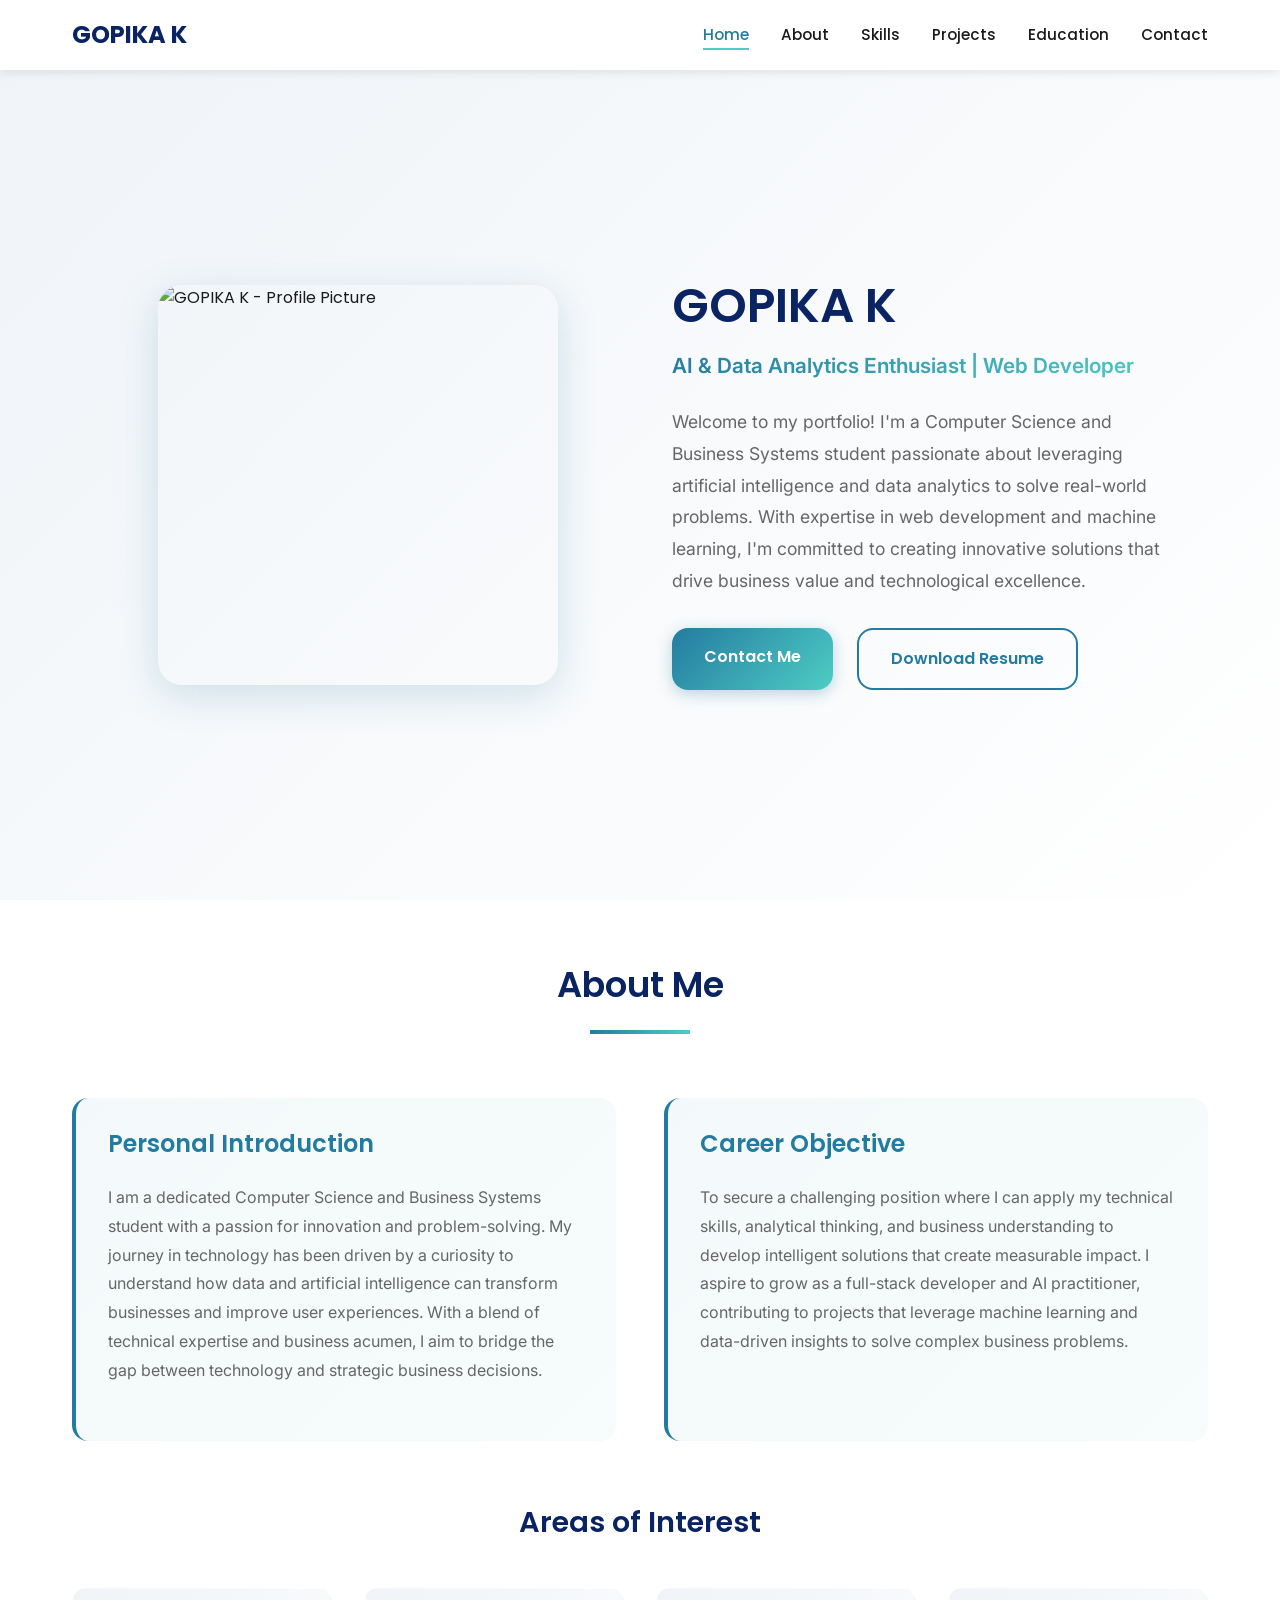
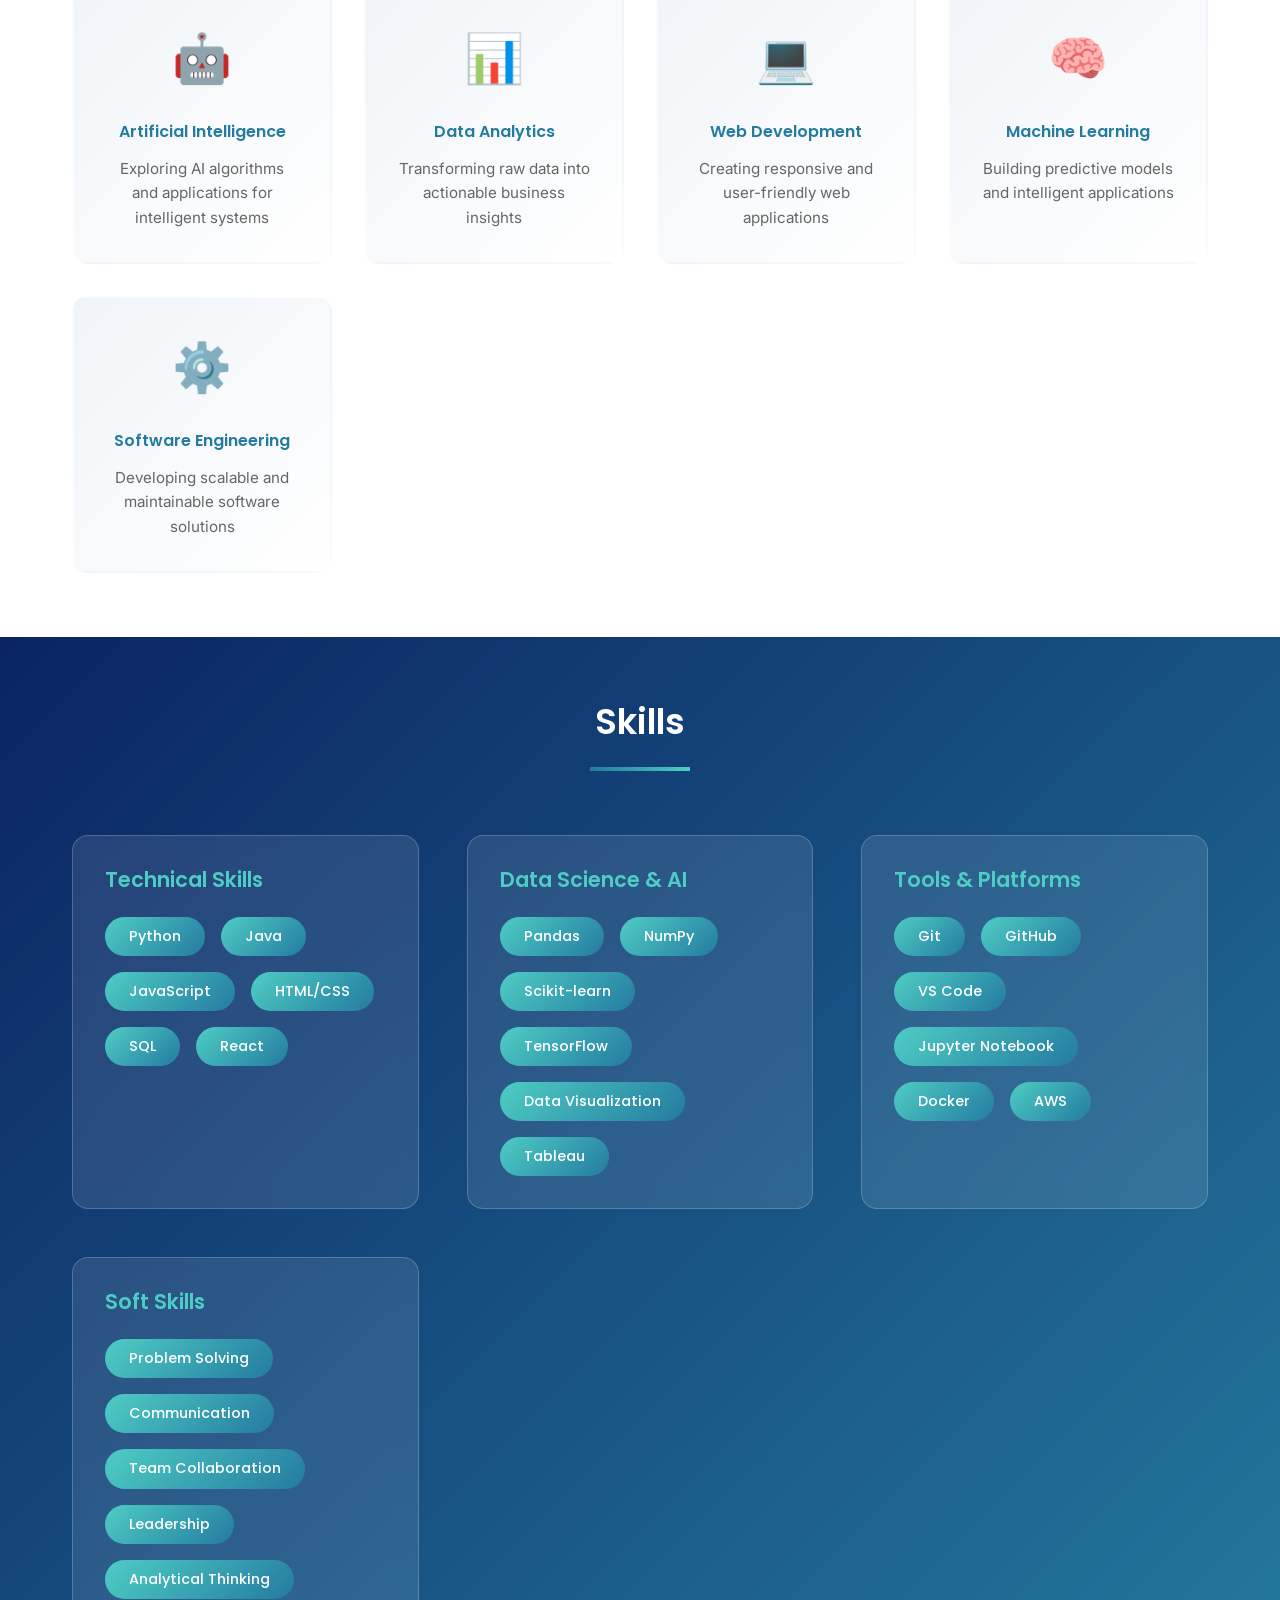
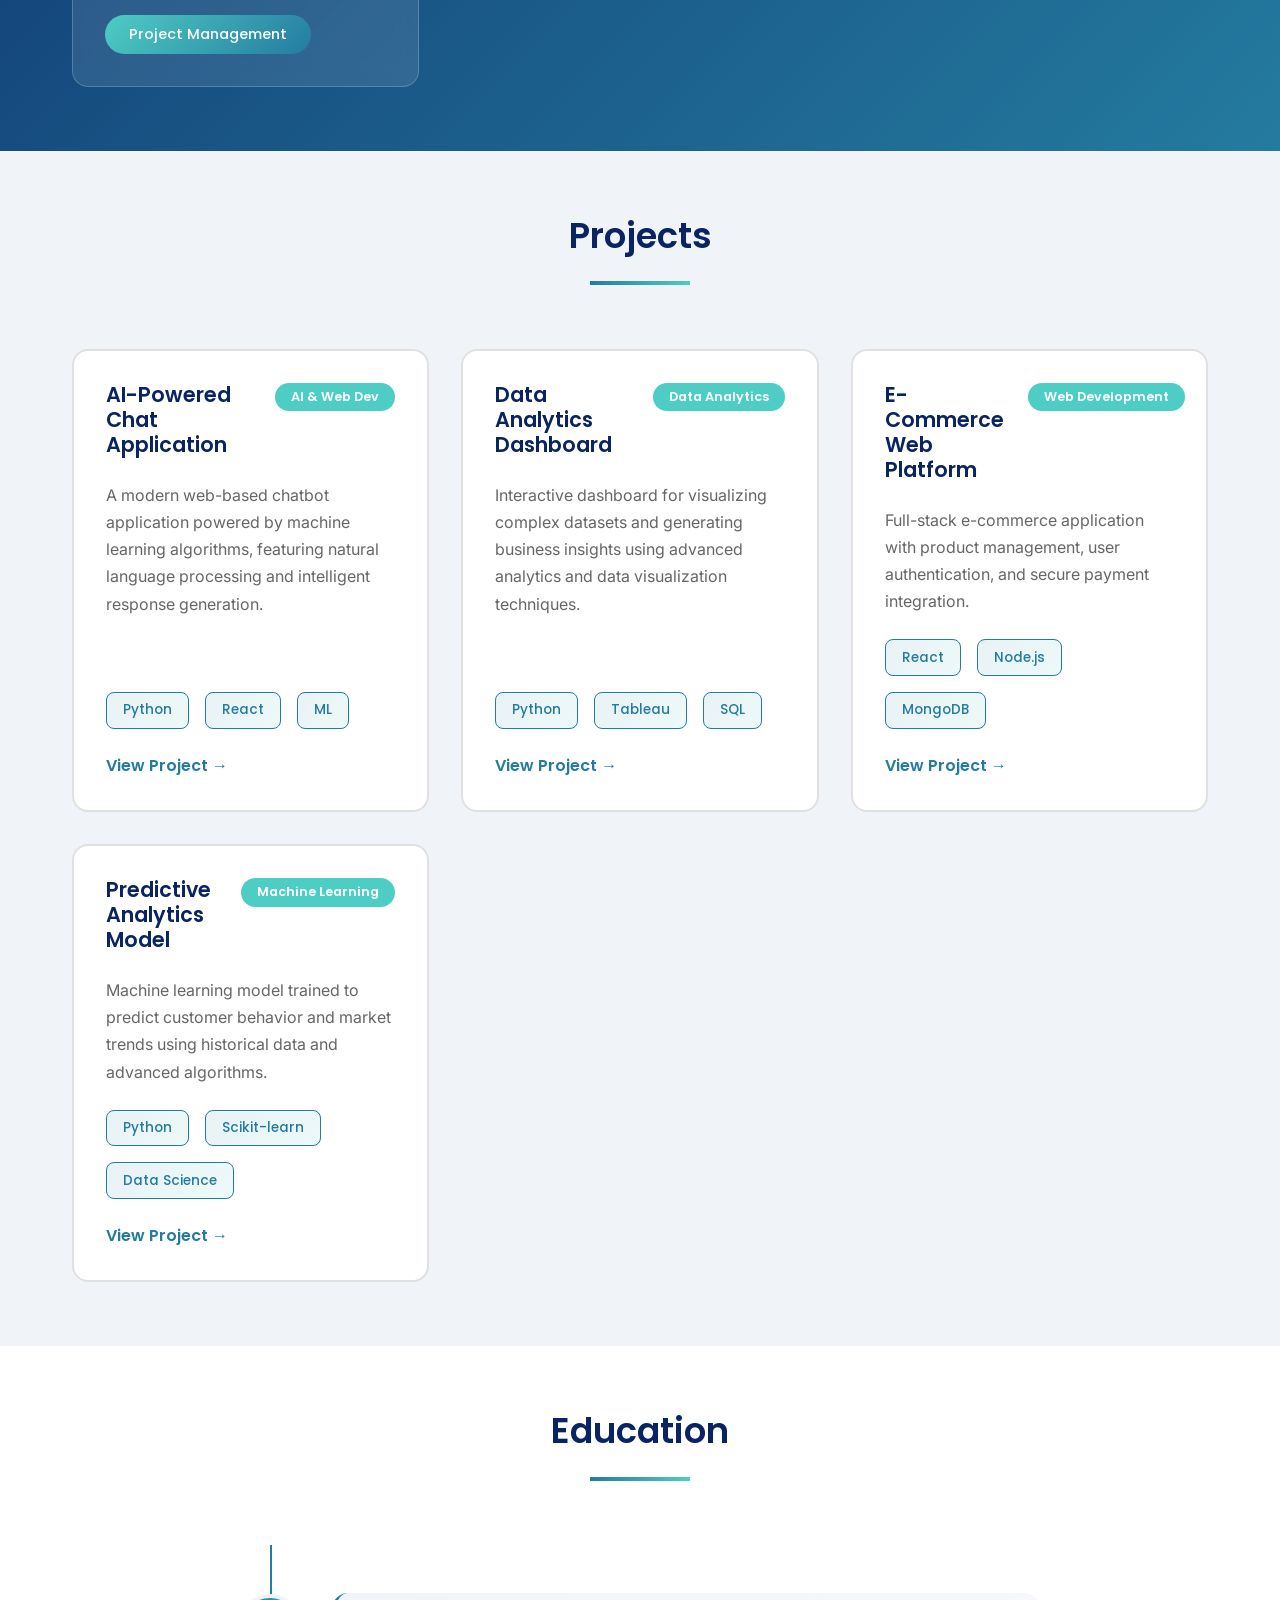
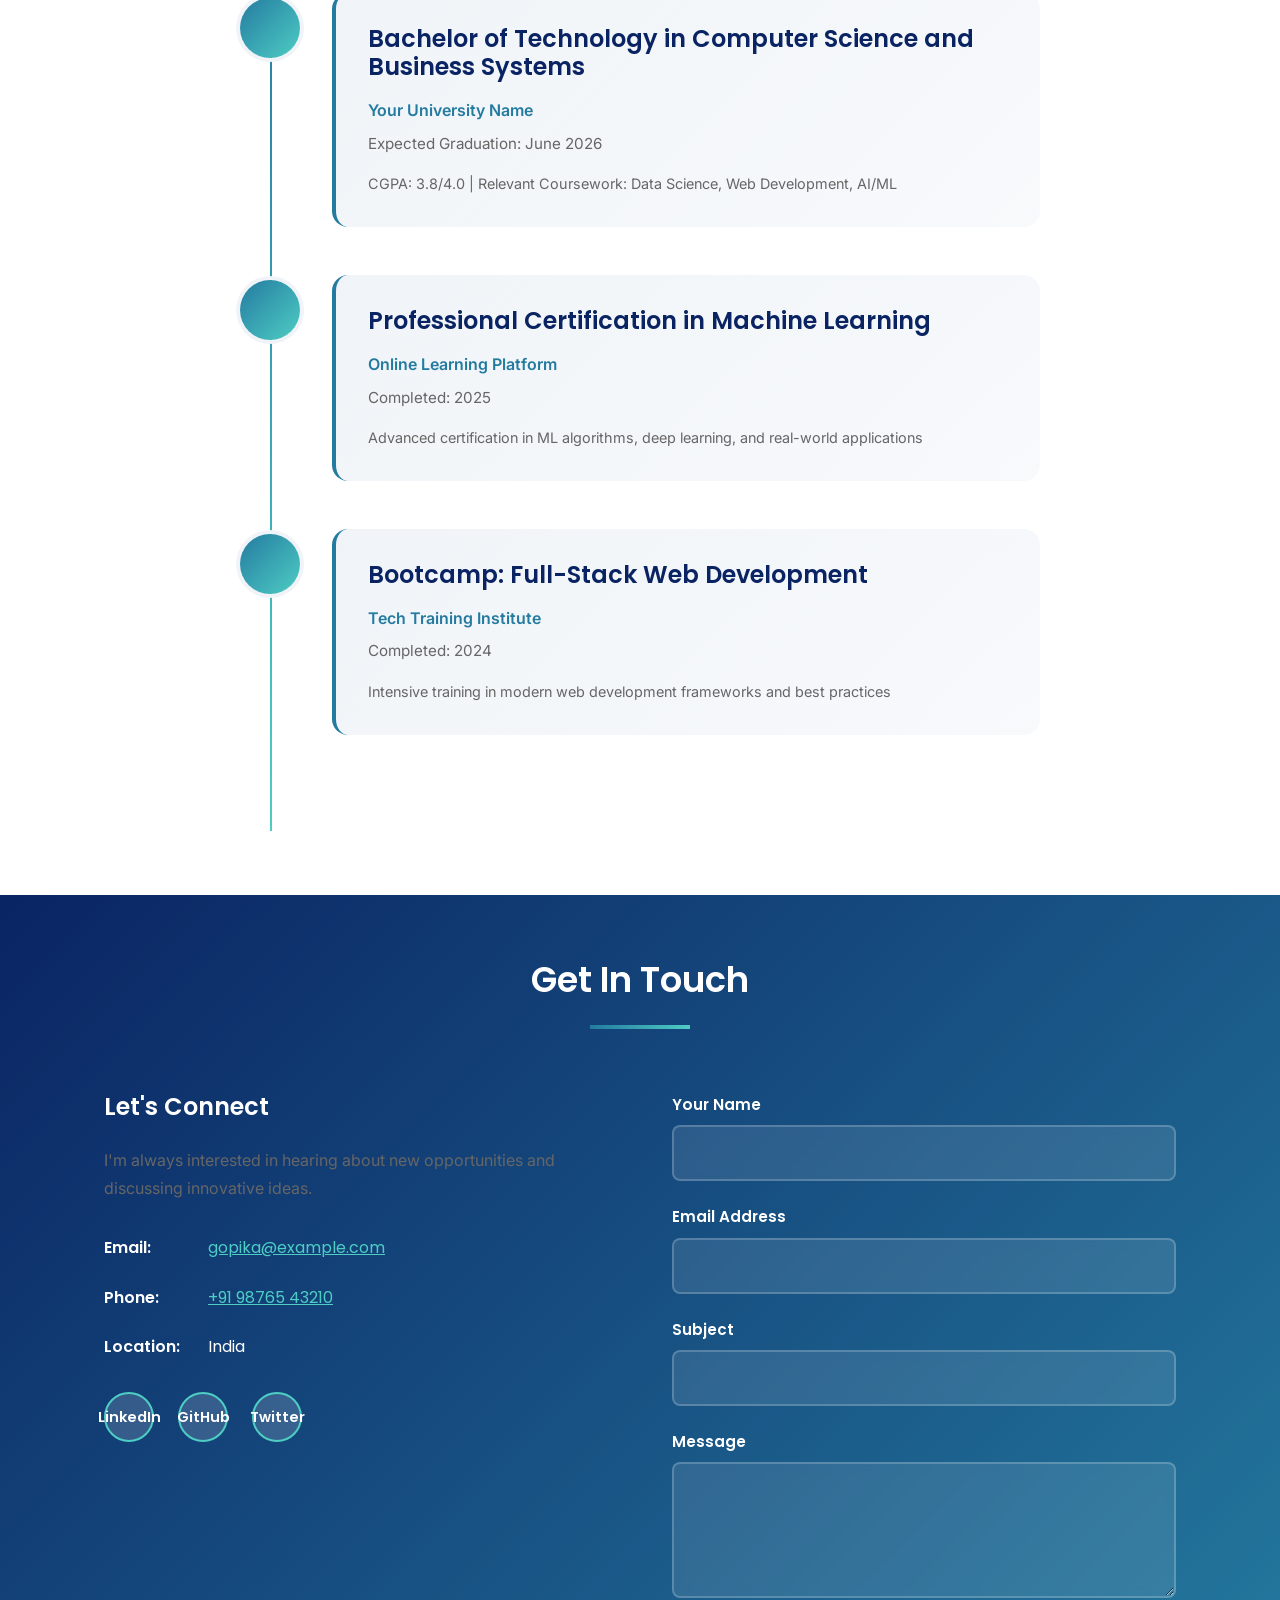
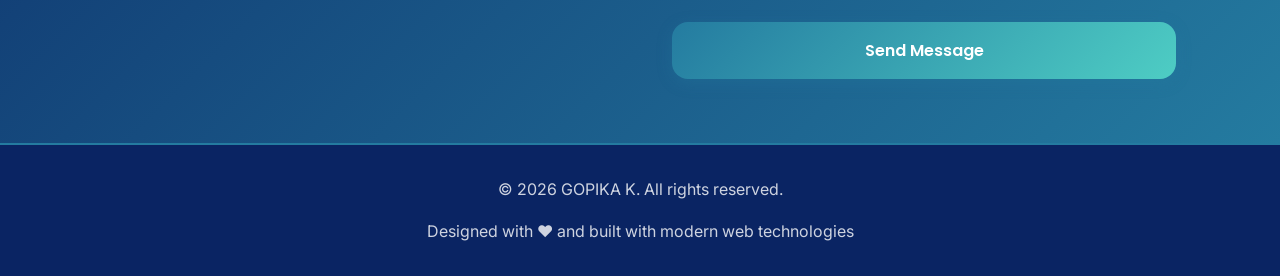
==== 2-6-2026/portfolio/index.html @ be1030d0 "Add files via upload" ====
<!DOCTYPE html>
<html lang="en">
<head>
    <meta charset="UTF-8">
    <meta name="viewport" content="width=device-width, initial-scale=1.0">
    <meta name="description" content="Portfolio of GOPIKA K - AI & Data Analytics Enthusiast, Web Developer">
    <title>GOPIKA K - Portfolio</title>
    
    <!-- Google Fonts -->
    <link href="https://fonts.googleapis.com/css2?family=Poppins:wght@300;400;500;600;700&family=Inter:wght@300;400;500;600&display=swap" rel="stylesheet">
    
    <!-- Main Stylesheet -->
    <link rel="stylesheet" href="css/style.css">
</head>
<body>
    <!-- Navigation Bar -->
    <nav class="navbar">
        <div class="navbar-container">
            <!-- Logo -->
            <div class="navbar-logo">
                <a href="#home">GOPIKA K</a>
            </div>
            
            <!-- Navigation Menu -->
            <ul class="nav-menu">
                <li><a href="#home" class="nav-link">Home</a></li>
                <li><a href="#about" class="nav-link">About</a></li>
                <li><a href="#skills" class="nav-link">Skills</a></li>
                <li><a href="#projects" class="nav-link">Projects</a></li>
                <li><a href="#education" class="nav-link">Education</a></li>
                <li><a href="#contact" class="nav-link">Contact</a></li>
            </ul>
            
            <!-- Hamburger Menu for Mobile -->
            <div class="hamburger">
                <span></span>
                <span></span>
                <span></span>
            </div>
        </div>
    </nav>

    <!-- Hero Section -->
    <section id="home" class="hero">
        <div class="hero-container">
            <!-- Profile Image -->
            <div class="hero-image">
                <img src="assets/images/profile.jpg" alt="GOPIKA K - Profile Picture" class="profile-img">
            </div>
            
            <!-- Hero Content -->
            <div class="hero-content">
                <h1 class="hero-title">GOPIKA K</h1>
                <p class="hero-designation">AI & Data Analytics Enthusiast | Web Developer</p>
                
                <!-- Introduction Paragraph -->
                <p class="hero-intro">
                    Welcome to my portfolio! I'm a Computer Science and Business Systems student passionate about 
                    leveraging artificial intelligence and data analytics to solve real-world problems. With expertise 
                    in web development and machine learning, I'm committed to creating innovative solutions that drive 
                    business value and technological excellence.
                </p>
                
                <!-- CTA Buttons -->
                <div class="hero-buttons">
                    <a href="#contact" class="btn btn-primary">Contact Me</a>
                    <a href="assets/resume.pdf" class="btn btn-secondary" download>Download Resume</a>
                </div>
            </div>
        </div>
    </section>

    <!-- About Me Section -->
    <section id="about" class="about">
        <div class="container">
            <h2 class="section-title">About Me</h2>
            
            <div class="about-content">
                <!-- Personal Introduction -->
                <div class="about-text">
                    <h3 class="about-subtitle">Personal Introduction</h3>
                    <p class="about-paragraph">
                        I am a dedicated Computer Science and Business Systems student with a passion for innovation and 
                        problem-solving. My journey in technology has been driven by a curiosity to understand how data and 
                        artificial intelligence can transform businesses and improve user experiences. With a blend of technical 
                        expertise and business acumen, I aim to bridge the gap between technology and strategic business decisions.
                    </p>
                </div>
                
                <!-- Career Objective -->
                <div class="about-text">
                    <h3 class="about-subtitle">Career Objective</h3>
                    <p class="about-paragraph">
                        To secure a challenging position where I can apply my technical skills, analytical thinking, and business 
                        understanding to develop intelligent solutions that create measurable impact. I aspire to grow as a full-stack 
                        developer and AI practitioner, contributing to projects that leverage machine learning and data-driven insights 
                        to solve complex business problems.
                    </p>
                </div>
            </div>
            
            <!-- Areas of Interest -->
            <div class="interests">
                <h3 class="interests-title">Areas of Interest</h3>
                <div class="interests-grid">
                    <div class="interest-card">
                        <div class="interest-icon">🤖</div>
                        <h4>Artificial Intelligence</h4>
                        <p>Exploring AI algorithms and applications for intelligent systems</p>
                    </div>
                    <div class="interest-card">
                        <div class="interest-icon">📊</div>
                        <h4>Data Analytics</h4>
                        <p>Transforming raw data into actionable business insights</p>
                    </div>
                    <div class="interest-card">
                        <div class="interest-icon">💻</div>
                        <h4>Web Development</h4>
                        <p>Creating responsive and user-friendly web applications</p>
                    </div>
                    <div class="interest-card">
                        <div class="interest-icon">🧠</div>
                        <h4>Machine Learning</h4>
                        <p>Building predictive models and intelligent applications</p>
                    </div>
                    <div class="interest-card">
                        <div class="interest-icon">⚙️</div>
                        <h4>Software Engineering</h4>
                        <p>Developing scalable and maintainable software solutions</p>
                    </div>
                </div>
            </div>
        </div>
    </section>

    <!-- Skills Section -->
    <section id="skills" class="skills">
        <div class="container">
            <h2 class="section-title">Skills</h2>
            
            <div class="skills-grid">
                <!-- Technical Skills -->
                <div class="skill-category">
                    <h3 class="skill-category-title">Technical Skills</h3>
                    <div class="skill-list">
                        <span class="skill-badge">Python</span>
                        <span class="skill-badge">Java</span>
                        <span class="skill-badge">JavaScript</span>
                        <span class="skill-badge">HTML/CSS</span>
                        <span class="skill-badge">SQL</span>
                        <span class="skill-badge">React</span>
                    </div>
                </div>
                
                <!-- Data Science & AI -->
                <div class="skill-category">
                    <h3 class="skill-category-title">Data Science & AI</h3>
                    <div class="skill-list">
                        <span class="skill-badge">Pandas</span>
                        <span class="skill-badge">NumPy</span>
                        <span class="skill-badge">Scikit-learn</span>
                        <span class="skill-badge">TensorFlow</span>
                        <span class="skill-badge">Data Visualization</span>
                        <span class="skill-badge">Tableau</span>
                    </div>
                </div>
                
                <!-- Tools & Platforms -->
                <div class="skill-category">
                    <h3 class="skill-category-title">Tools & Platforms</h3>
                    <div class="skill-list">
                        <span class="skill-badge">Git</span>
                        <span class="skill-badge">GitHub</span>
                        <span class="skill-badge">VS Code</span>
                        <span class="skill-badge">Jupyter Notebook</span>
                        <span class="skill-badge">Docker</span>
                        <span class="skill-badge">AWS</span>
                    </div>
                </div>
                
                <!-- Soft Skills -->
                <div class="skill-category">
                    <h3 class="skill-category-title">Soft Skills</h3>
                    <div class="skill-list">
                        <span class="skill-badge">Problem Solving</span>
                        <span class="skill-badge">Communication</span>
                        <span class="skill-badge">Team Collaboration</span>
                        <span class="skill-badge">Leadership</span>
                        <span class="skill-badge">Analytical Thinking</span>
                        <span class="skill-badge">Project Management</span>
                    </div>
                </div>
            </div>
        </div>
    </section>

    <!-- Projects Section -->
    <section id="projects" class="projects">
        <div class="container">
            <h2 class="section-title">Projects</h2>
            
            <div class="projects-grid">
                <!-- Project Card 1 -->
                <article class="project-card">
                    <div class="project-header">
                        <h3 class="project-title">AI-Powered Chat Application</h3>
                        <span class="project-category">AI & Web Dev</span>
                    </div>
                    <p class="project-description">
                        A modern web-based chatbot application powered by machine learning algorithms, 
                        featuring natural language processing and intelligent response generation.
                    </p>
                    <div class="project-tech">
                        <span class="tech-tag">Python</span>
                        <span class="tech-tag">React</span>
                        <span class="tech-tag">ML</span>
                    </div>
                    <a href="#" class="project-link">View Project →</a>
                </article>
                
                <!-- Project Card 2 -->
                <article class="project-card">
                    <div class="project-header">
                        <h3 class="project-title">Data Analytics Dashboard</h3>
                        <span class="project-category">Data Analytics</span>
                    </div>
                    <p class="project-description">
                        Interactive dashboard for visualizing complex datasets and generating business insights 
                        using advanced analytics and data visualization techniques.
                    </p>
                    <div class="project-tech">
                        <span class="tech-tag">Python</span>
                        <span class="tech-tag">Tableau</span>
                        <span class="tech-tag">SQL</span>
                    </div>
                    <a href="#" class="project-link">View Project →</a>
                </article>
                
                <!-- Project Card 3 -->
                <article class="project-card">
                    <div class="project-header">
                        <h3 class="project-title">E-Commerce Web Platform</h3>
                        <span class="project-category">Web Development</span>
                    </div>
                    <p class="project-description">
                        Full-stack e-commerce application with product management, user authentication, 
                        and secure payment integration.
                    </p>
                    <div class="project-tech">
                        <span class="tech-tag">React</span>
                        <span class="tech-tag">Node.js</span>
                        <span class="tech-tag">MongoDB</span>
                    </div>
                    <a href="#" class="project-link">View Project →</a>
                </article>
                
                <!-- Project Card 4 -->
                <article class="project-card">
                    <div class="project-header">
                        <h3 class="project-title">Predictive Analytics Model</h3>
                        <span class="project-category">Machine Learning</span>
                    </div>
                    <p class="project-description">
                        Machine learning model trained to predict customer behavior and market trends 
                        using historical data and advanced algorithms.
                    </p>
                    <div class="project-tech">
                        <span class="tech-tag">Python</span>
                        <span class="tech-tag">Scikit-learn</span>
                        <span class="tech-tag">Data Science</span>
                    </div>
                    <a href="#" class="project-link">View Project →</a>
                </article>
            </div>
        </div>
    </section>

    <!-- Education Section -->
    <section id="education" class="education">
        <div class="container">
            <h2 class="section-title">Education</h2>
            
            <div class="education-timeline">
                <!-- Education Entry 1 -->
                <div class="education-item">
                    <div class="education-marker"></div>
                    <div class="education-content">
                        <h3 class="education-degree">Bachelor of Technology in Computer Science and Business Systems</h3>
                        <p class="education-institution">Your University Name</p>
                        <p class="education-period">Expected Graduation: June 2026</p>
                        <p class="education-details">CGPA: 3.8/4.0 | Relevant Coursework: Data Science, Web Development, AI/ML</p>
                    </div>
                </div>
                
                <!-- Education Entry 2 -->
                <div class="education-item">
                    <div class="education-marker"></div>
                    <div class="education-content">
                        <h3 class="education-degree">Professional Certification in Machine Learning</h3>
                        <p class="education-institution">Online Learning Platform</p>
                        <p class="education-period">Completed: 2025</p>
                        <p class="education-details">Advanced certification in ML algorithms, deep learning, and real-world applications</p>
                    </div>
                </div>
                
                <!-- Education Entry 3 -->
                <div class="education-item">
                    <div class="education-marker"></div>
                    <div class="education-content">
                        <h3 class="education-degree">Bootcamp: Full-Stack Web Development</h3>
                        <p class="education-institution">Tech Training Institute</p>
                        <p class="education-period">Completed: 2024</p>
                        <p class="education-details">Intensive training in modern web development frameworks and best practices</p>
                    </div>
                </div>
            </div>
        </div>
    </section>

    <!-- Contact Section -->
    <section id="contact" class="contact">
        <div class="container">
            <h2 class="section-title">Get In Touch</h2>
            
            <div class="contact-content">
                <div class="contact-info">
                    <h3>Let's Connect</h3>
                    <p>I'm always interested in hearing about new opportunities and discussing innovative ideas.</p>
                    
                    <div class="contact-details">
                        <div class="contact-item">
                            <span class="contact-label">Email:</span>
                            <a href="mailto:gopika@example.com">gopika@example.com</a>
                        </div>
                        <div class="contact-item">
                            <span class="contact-label">Phone:</span>
                            <a href="tel:+919876543210">+91 98765 43210</a>
                        </div>
                        <div class="contact-item">
                            <span class="contact-label">Location:</span>
                            <span>India</span>
                        </div>
                    </div>
                    
                    <!-- Social Links -->
                    <div class="social-links">
                        <a href="https://linkedin.com" class="social-link" title="LinkedIn">LinkedIn</a>
                        <a href="https://github.com" class="social-link" title="GitHub">GitHub</a>
                        <a href="https://twitter.com" class="social-link" title="Twitter">Twitter</a>
                    </div>
                </div>
                
                <!-- Contact Form -->
                <form class="contact-form" id="contactForm">
                    <div class="form-group">
                        <label for="name">Your Name</label>
                        <input type="text" id="name" name="name" required>
                    </div>
                    
                    <div class="form-group">
                        <label for="email">Email Address</label>
                        <input type="email" id="email" name="email" required>
                    </div>
                    
                    <div class="form-group">
                        <label for="subject">Subject</label>
                        <input type="text" id="subject" name="subject" required>
                    </div>
                    
                    <div class="form-group">
                        <label for="message">Message</label>
                        <textarea id="message" name="message" rows="5" required></textarea>
                    </div>
                    
                    <button type="submit" class="btn btn-primary">Send Message</button>
                </form>
            </div>
        </div>
    </section>

    <!-- Footer -->
    <footer class="footer">
        <div class="container">
            <p>&copy; 2026 GOPIKA K. All rights reserved.</p>
            <p>Designed with ❤️ and built with modern web technologies</p>
        </div>
    </footer>

    <!-- JavaScript -->
    <script src="js/script.js"></script>
</body>
</html>
---- 2-6-2026/portfolio/css/style.css ----
/* ===============================================
   PORTFOLIO STYLESHEET - GOPIKA K
   Modern Responsive Design with Dark Blue & Sky Blue Theme
   =============================================== */

/* ===============================================
   1. ROOT VARIABLES & GLOBAL STYLES
   =============================================== */

:root {
    /* Color Palette */
    --primary-dark-blue: #0a2463;      /* Dark Blue */
    --primary-sky-blue: #247ba0;       /* Sky Blue */
    --accent-sky-blue: #4ecdc4;        /* Accent Sky Blue */
    --light-bg: #f0f4f8;               /* Light Background */
    --dark-bg: #1a1a2e;                /* Dark Background */
    --white: #ffffff;
    --text-dark: #1a1a1a;
    --text-light: #666666;
    --border-color: #e0e0e0;
    
    /* Typography */
    --font-primary: 'Poppins', sans-serif;
    --font-secondary: 'Inter', sans-serif;
    --font-size-h1: 3rem;
    --font-size-h2: 2.2rem;
    --font-size-h3: 1.5rem;
    --font-size-body: 1rem;
    
    /* Spacing */
    --spacing-xs: 0.5rem;
    --spacing-sm: 1rem;
    --spacing-md: 1.5rem;
    --spacing-lg: 2rem;
    --spacing-xl: 3rem;
    --spacing-xxl: 4rem;
    
    /* Transitions */
    --transition-smooth: all 0.3s ease-in-out;
    
    /* Border Radius */
    --border-radius-sm: 0.5rem;
    --border-radius-md: 1rem;
    --border-radius-lg: 1.5rem;
}

/* ===============================================
   2. RESET & GENERAL STYLES
   =============================================== */

* {
    margin: 0;
    padding: 0;
    box-sizing: border-box;
}

html {
    scroll-behavior: smooth;
    font-size: 16px;
}

body {
    font-family: var(--font-primary);
    color: var(--text-dark);
    background-color: var(--white);
    line-height: 1.6;
    overflow-x: hidden;
}

/* Remove default link styles */
a {
    text-decoration: none;
    color: inherit;
}

/* Container for all sections */
.container {
    max-width: 1200px;
    margin: 0 auto;
    padding: 0 var(--spacing-lg);
}

/* ===============================================
   3. TYPOGRAPHY
   =============================================== */

h1, h2, h3, h4, h5, h6 {
    font-family: var(--font-primary);
    font-weight: 600;
    line-height: 1.2;
    margin-bottom: var(--spacing-md);
}

h1 {
    font-size: var(--font-size-h1);
}

h2 {
    font-size: var(--font-size-h2);
}

h3 {
    font-size: var(--font-size-h3);
}

p {
    font-family: var(--font-secondary);
    font-size: var(--font-size-body);
    color: var(--text-light);
    margin-bottom: var(--spacing-md);
}

.section-title {
    font-size: var(--font-size-h2);
    text-align: center;
    margin-bottom: var(--spacing-xxl);
    position: relative;
    display: inline-block;
    width: 100%;
    color: var(--primary-dark-blue);
}

.section-title::after {
    content: '';
    display: block;
    width: 100px;
    height: 4px;
    background: linear-gradient(90deg, var(--primary-sky-blue), var(--accent-sky-blue));
    margin: var(--spacing-md) auto 0;
}

/* ===============================================
   4. BUTTONS
   =============================================== */

.btn {
    display: inline-block;
    padding: var(--spacing-sm) var(--spacing-lg);
    border: none;
    border-radius: var(--border-radius-md);
    font-family: var(--font-primary);
    font-weight: 600;
    font-size: 1rem;
    cursor: pointer;
    transition: var(--transition-smooth);
    text-align: center;
    min-width: 150px;
}

.btn-primary {
    background: linear-gradient(135deg, var(--primary-sky-blue), var(--accent-sky-blue));
    color: var(--white);
    box-shadow: 0 4px 15px rgba(36, 123, 160, 0.3);
}

.btn-primary:hover {
    transform: translateY(-2px);
    box-shadow: 0 6px 20px rgba(36, 123, 160, 0.4);
}

.btn-secondary {
    background: transparent;
    color: var(--primary-sky-blue);
    border: 2px solid var(--primary-sky-blue);
}

.btn-secondary:hover {
    background: var(--primary-sky-blue);
    color: var(--white);
    transform: translateY(-2px);
}

/* ===============================================
   5. NAVIGATION BAR
   =============================================== */

.navbar {
    background: var(--white);
    position: sticky;
    top: 0;
    z-index: 1000;
    box-shadow: 0 2px 10px rgba(0, 0, 0, 0.1);
    transition: var(--transition-smooth);
}

.navbar-container {
    max-width: 1200px;
    margin: 0 auto;
    padding: 0 var(--spacing-lg);
    display: flex;
    justify-content: space-between;
    align-items: center;
    height: 70px;
}

.navbar-logo a {
    font-size: 1.5rem;
    font-weight: 700;
    color: var(--primary-dark-blue);
    transition: var(--transition-smooth);
}

.navbar-logo a:hover {
    color: var(--primary-sky-blue);
}

.nav-menu {
    display: flex;
    list-style: none;
    gap: var(--spacing-lg);
}

.nav-link {
    font-weight: 500;
    color: var(--text-dark);
    transition: var(--transition-smooth);
    position: relative;
    font-size: 0.95rem;
}

.nav-link:hover,
.nav-link.active {
    color: var(--primary-sky-blue);
}

.nav-link::after {
    content: '';
    position: absolute;
    bottom: -5px;
    left: 0;
    width: 0;
    height: 2px;
    background: var(--accent-sky-blue);
    transition: var(--transition-smooth);
}

.nav-link:hover::after,
.nav-link.active::after {
    width: 100%;
}

/* Hamburger Menu */
.hamburger {
    display: none;
    flex-direction: column;
    cursor: pointer;
}

.hamburger span {
    width: 25px;
    height: 3px;
    background-color: var(--primary-dark-blue);
    margin: 5px 0;
    transition: var(--transition-smooth);
    border-radius: 3px;
}

/* ===============================================
   6. HERO SECTION
   =============================================== */

.hero {
    background: linear-gradient(135deg, var(--light-bg) 0%, var(--white) 100%);
    padding: var(--spacing-xxl) 0;
    min-height: calc(100vh - 70px);
    display: flex;
    align-items: center;
}

.hero-container {
    display: grid;
    grid-template-columns: 1fr 1fr;
    gap: var(--spacing-xxl);
    align-items: center;
    max-width: 1200px;
    margin: 0 auto;
    padding: 0 var(--spacing-lg);
}

.hero-image {
    display: flex;
    justify-content: center;
    align-items: center;
}

.profile-img {
    width: 100%;
    max-width: 400px;
    border-radius: var(--border-radius-lg);
    box-shadow: 0 10px 40px rgba(36, 123, 160, 0.2);
    object-fit: cover;
    aspect-ratio: 1;
    transition: var(--transition-smooth);
}

.profile-img:hover {
    transform: scale(1.05);
    box-shadow: 0 15px 50px rgba(36, 123, 160, 0.3);
}

.hero-content {
    animation: fadeInUp 0.8s ease-out;
}

.hero-title {
    font-size: var(--font-size-h1);
    color: var(--primary-dark-blue);
    margin-bottom: var(--spacing-sm);
    line-height: 1.1;
}

.hero-designation {
    font-size: 1.3rem;
    font-weight: 600;
    background: linear-gradient(135deg, var(--primary-sky-blue), var(--accent-sky-blue));
    -webkit-background-clip: text;
    -webkit-text-fill-color: transparent;
    background-clip: text;
    margin-bottom: var(--spacing-md);
}

.hero-intro {
    font-size: 1.1rem;
    line-height: 1.8;
    color: var(--text-light);
    margin-bottom: var(--spacing-lg);
    max-width: 500px;
}

.hero-buttons {
    display: flex;
    gap: var(--spacing-md);
    flex-wrap: wrap;
}

/* Animation for hero content */
@keyframes fadeInUp {
    from {
        opacity: 0;
        transform: translateY(30px);
    }
    to {
        opacity: 1;
        transform: translateY(0);
    }
}

/* ===============================================
   7. ABOUT SECTION
   =============================================== */

.about {
    background: var(--white);
    padding: var(--spacing-xxl) 0;
}

.about-content {
    display: grid;
    grid-template-columns: 1fr 1fr;
    gap: var(--spacing-xl);
    margin-bottom: var(--spacing-xxl);
}

.about-text {
    background: linear-gradient(135deg, rgba(36, 123, 160, 0.05) 0%, rgba(78, 205, 196, 0.05) 100%);
    padding: var(--spacing-lg);
    border-radius: var(--border-radius-md);
    border-left: 4px solid var(--primary-sky-blue);
    transition: var(--transition-smooth);
}

.about-text:hover {
    transform: translateX(10px);
    box-shadow: 0 5px 20px rgba(36, 123, 160, 0.1);
}

.about-subtitle {
    color: var(--primary-sky-blue);
    margin-bottom: var(--spacing-md);
}

.about-paragraph {
    line-height: 1.8;
    color: var(--text-light);
}

/* Interests Section */
.interests {
    margin-top: var(--spacing-xxl);
}

.interests-title {
    font-size: 1.8rem;
    text-align: center;
    color: var(--primary-dark-blue);
    margin-bottom: var(--spacing-xl);
}

.interests-grid {
    display: grid;
    grid-template-columns: repeat(auto-fit, minmax(250px, 1fr));
    gap: var(--spacing-lg);
}

.interest-card {
    background: linear-gradient(135deg, var(--light-bg) 0%, var(--white) 100%);
    padding: var(--spacing-lg);
    border-radius: var(--border-radius-md);
    text-align: center;
    transition: var(--transition-smooth);
    border: 2px solid transparent;
}

.interest-card:hover {
    border-color: var(--primary-sky-blue);
    transform: translateY(-10px);
    box-shadow: 0 10px 30px rgba(36, 123, 160, 0.15);
}

.interest-icon {
    font-size: 3rem;
    margin-bottom: var(--spacing-md);
}

.interest-card h4 {
    color: var(--primary-sky-blue);
    margin-bottom: var(--spacing-sm);
}

.interest-card p {
    font-size: 0.95rem;
    margin-bottom: 0;
}

/* ===============================================
   8. SKILLS SECTION
   =============================================== */

.skills {
    background: linear-gradient(135deg, var(--primary-dark-blue) 0%, var(--primary-sky-blue) 100%);
    color: var(--white);
    padding: var(--spacing-xxl) 0;
}

.skills .section-title,
.skills .section-title::after {
    color: var(--white);
}

.skills-grid {
    display: grid;
    grid-template-columns: repeat(auto-fit, minmax(280px, 1fr));
    gap: var(--spacing-xl);
}

.skill-category {
    background: rgba(255, 255, 255, 0.1);
    padding: var(--spacing-lg);
    border-radius: var(--border-radius-md);
    backdrop-filter: blur(10px);
    border: 1px solid rgba(255, 255, 255, 0.2);
    transition: var(--transition-smooth);
}

.skill-category:hover {
    background: rgba(255, 255, 255, 0.15);
    transform: translateY(-5px);
}

.skill-category-title {
    font-size: 1.3rem;
    margin-bottom: var(--spacing-md);
    color: var(--accent-sky-blue);
}

.skill-list {
    display: flex;
    flex-wrap: wrap;
    gap: var(--spacing-sm);
}

.skill-badge {
    background: linear-gradient(135deg, var(--accent-sky-blue), #247ba0);
    color: var(--white);
    padding: var(--spacing-xs) var(--spacing-md);
    border-radius: var(--border-radius-lg);
    font-size: 0.9rem;
    font-weight: 500;
    transition: var(--transition-smooth);
    display: inline-block;
}

.skill-badge:hover {
    transform: scale(1.1);
    box-shadow: 0 4px 12px rgba(0, 0, 0, 0.2);
}

/* ===============================================
   9. PROJECTS SECTION
   =============================================== */

.projects {
    background: var(--light-bg);
    padding: var(--spacing-xxl) 0;
}

.projects-grid {
    display: grid;
    grid-template-columns: repeat(auto-fit, minmax(300px, 1fr));
    gap: var(--spacing-lg);
}

.project-card {
    background: var(--white);
    border-radius: var(--border-radius-md);
    padding: var(--spacing-lg);
    transition: var(--transition-smooth);
    border: 2px solid var(--border-color);
    display: flex;
    flex-direction: column;
}

.project-card:hover {
    transform: translateY(-10px);
    border-color: var(--primary-sky-blue);
    box-shadow: 0 10px 30px rgba(36, 123, 160, 0.15);
}

.project-header {
    display: flex;
    justify-content: space-between;
    align-items: flex-start;
    margin-bottom: var(--spacing-md);
    gap: var(--spacing-md);
}

.project-title {
    color: var(--primary-dark-blue);
    font-size: 1.3rem;
    margin: 0;
}

.project-category {
    background: var(--accent-sky-blue);
    color: var(--white);
    padding: 0.25rem var(--spacing-sm);
    border-radius: 20px;
    font-size: 0.8rem;
    font-weight: 600;
    white-space: nowrap;
}

.project-description {
    color: var(--text-light);
    line-height: 1.7;
    flex-grow: 1;
    margin-bottom: var(--spacing-md);
}

.project-tech {
    display: flex;
    flex-wrap: wrap;
    gap: var(--spacing-sm);
    margin-bottom: var(--spacing-md);
}

.tech-tag {
    background: linear-gradient(135deg, rgba(36, 123, 160, 0.1), rgba(78, 205, 196, 0.1));
    color: var(--primary-sky-blue);
    padding: 0.4rem var(--spacing-sm);
    border-radius: var(--border-radius-sm);
    font-size: 0.85rem;
    font-weight: 500;
    border: 1px solid var(--primary-sky-blue);
}

.project-link {
    color: var(--primary-sky-blue);
    font-weight: 600;
    transition: var(--transition-smooth);
    display: inline-block;
}

.project-link:hover {
    color: var(--accent-sky-blue);
    transform: translateX(5px);
}

/* ===============================================
   10. EDUCATION SECTION
   =============================================== */

.education {
    background: var(--white);
    padding: var(--spacing-xxl) 0;
}

.education-timeline {
    max-width: 800px;
    margin: 0 auto;
    position: relative;
    padding: var(--spacing-xl) 0;
}

.education-timeline::before {
    content: '';
    position: absolute;
    left: 0;
    top: 0;
    bottom: 0;
    width: 2px;
    background: linear-gradient(180deg, var(--primary-sky-blue), var(--accent-sky-blue));
    margin-left: 30px;
}

.education-item {
    display: flex;
    gap: var(--spacing-lg);
    margin-bottom: var(--spacing-xl);
    animation: fadeInUp 0.8s ease-out;
}

.education-marker {
    width: 60px;
    min-width: 60px;
    height: 60px;
    background: linear-gradient(135deg, var(--primary-sky-blue), var(--accent-sky-blue));
    border-radius: 50%;
    display: flex;
    align-items: center;
    justify-content: center;
    position: relative;
    top: 5px;
    box-shadow: 0 0 0 4px var(--light-bg);
}

.education-content {
    background: linear-gradient(135deg, var(--light-bg) 0%, rgba(240, 244, 248, 0.5) 100%);
    padding: var(--spacing-lg);
    border-radius: var(--border-radius-md);
    border-left: 4px solid var(--primary-sky-blue);
    flex-grow: 1;
    transition: var(--transition-smooth);
}

.education-content:hover {
    transform: translateX(10px);
    box-shadow: 0 5px 20px rgba(36, 123, 160, 0.1);
}

.education-degree {
    color: var(--primary-dark-blue);
    margin-bottom: var(--spacing-sm);
}

.education-institution {
    color: var(--primary-sky-blue);
    font-weight: 600;
    margin-bottom: var(--spacing-xs);
}

.education-period {
    color: var(--text-light);
    font-size: 0.95rem;
    margin-bottom: var(--spacing-sm);
}

.education-details {
    color: var(--text-light);
    font-size: 0.9rem;
    margin-bottom: 0;
}

/* ===============================================
   11. CONTACT SECTION
   =============================================== */

.contact {
    background: linear-gradient(135deg, var(--primary-dark-blue) 0%, var(--primary-sky-blue) 100%);
    color: var(--white);
    padding: var(--spacing-xxl) 0;
}

.contact .section-title,
.contact .section-title::after {
    color: var(--white);
}

.contact-content {
    display: grid;
    grid-template-columns: 1fr 1fr;
    gap: var(--spacing-xxl);
    max-width: 1200px;
    margin: 0 auto;
    padding: 0 var(--spacing-lg);
}

.contact-info h3 {
    font-size: 1.5rem;
    margin-bottom: var(--spacing-md);
}

.contact-info > p {
    margin-bottom: var(--spacing-lg);
    line-height: 1.8;
}

.contact-details {
    margin-bottom: var(--spacing-lg);
}

.contact-item {
    display: flex;
    margin-bottom: var(--spacing-md);
    align-items: flex-start;
}

.contact-label {
    font-weight: 600;
    margin-right: var(--spacing-md);
    min-width: 80px;
}

.contact-item a {
    color: var(--accent-sky-blue);
    transition: var(--transition-smooth);
    text-decoration: underline;
}

.contact-item a:hover {
    color: var(--white);
}

/* Social Links */
.social-links {
    display: flex;
    gap: var(--spacing-md);
    margin-top: var(--spacing-lg);
}

.social-link {
    display: inline-block;
    width: 50px;
    height: 50px;
    background: rgba(255, 255, 255, 0.15);
    border: 2px solid var(--accent-sky-blue);
    border-radius: 50%;
    display: flex;
    align-items: center;
    justify-content: center;
    transition: var(--transition-smooth);
    text-decoration: none;
    font-weight: 600;
    font-size: 0.9rem;
}

.social-link:hover {
    background: var(--accent-sky-blue);
    transform: translateY(-5px);
}

/* Contact Form */
.contact-form {
    display: flex;
    flex-direction: column;
    gap: var(--spacing-md);
}

.form-group {
    display: flex;
    flex-direction: column;
}

.form-group label {
    font-weight: 600;
    margin-bottom: var(--spacing-xs);
    font-size: 0.95rem;
}

.form-group input,
.form-group textarea {
    padding: var(--spacing-sm) var(--spacing-md);
    border: 2px solid rgba(255, 255, 255, 0.2);
    border-radius: var(--border-radius-sm);
    background: rgba(255, 255, 255, 0.1);
    color: var(--white);
    font-family: var(--font-secondary);
    font-size: 1rem;
    transition: var(--transition-smooth);
    backdrop-filter: blur(5px);
}

.form-group input::placeholder,
.form-group textarea::placeholder {
    color: rgba(255, 255, 255, 0.7);
}

.form-group input:focus,
.form-group textarea:focus {
    outline: none;
    background: rgba(255, 255, 255, 0.15);
    border-color: var(--accent-sky-blue);
}

/* ===============================================
   12. FOOTER
   =============================================== */

.footer {
    background: var(--primary-dark-blue);
    color: var(--white);
    padding: var(--spacing-lg) 0;
    text-align: center;
    border-top: 2px solid var(--primary-sky-blue);
}

.footer p {
    margin-bottom: var(--spacing-sm);
    color: rgba(255, 255, 255, 0.8);
}

.footer p:last-child {
    margin-bottom: 0;
}

/* ===============================================
   13. RESPONSIVE DESIGN
   =============================================== */

/* Tablet (768px) */
@media (max-width: 768px) {
    :root {
        --font-size-h1: 2.2rem;
        --font-size-h2: 1.8rem;
        --font-size-h3: 1.3rem;
        --spacing-xxl: 2.5rem;
        --spacing-xl: 2rem;
    }

    /* Navigation Bar */
    .nav-menu {
        gap: var(--spacing-md);
    }

    .nav-link {
        font-size: 0.9rem;
    }

    /* Hero Section */
    .hero-container {
        grid-template-columns: 1fr;
        gap: var(--spacing-lg);
    }

    .profile-img {
        max-width: 300px;
    }

    .hero-title {
        font-size: 2.2rem;
    }

    .hero-designation {
        font-size: 1.1rem;
    }

    .hero-buttons {
        flex-direction: column;
        width: 100%;
    }

    .btn {
        width: 100%;
    }

    /* About Section */
    .about-content {
        grid-template-columns: 1fr;
    }

    /* Contact Section */
    .contact-content {
        grid-template-columns: 1fr;
    }

    /* Education Timeline */
    .education-timeline::before {
        margin-left: 20px;
    }

    .education-marker {
        width: 50px;
        height: 50px;
        min-width: 50px;
    }

    .education-item {
        gap: var(--spacing-md);
    }
}

/* Mobile (480px) */
@media (max-width: 480px) {
    :root {
        --font-size-h1: 1.8rem;
        --font-size-h2: 1.4rem;
        --font-size-h3: 1.1rem;
        --spacing-xxl: 1.5rem;
        --spacing-xl: 1.5rem;
        --spacing-lg: 1rem;
    }

    /* Hamburger Menu */
    .hamburger {
        display: flex;
    }

    .nav-menu {
        display: none;
    }

    /* Navigation Bar */
    .navbar-container {
        padding: 0 var(--spacing-md);
    }

    /* Hero Section */
    .hero {
        padding: var(--spacing-lg) 0;
        min-height: auto;
    }

    .hero-container {
        padding: 0 var(--spacing-md);
    }

    .profile-img {
        max-width: 250px;
    }

    .hero-title {
        font-size: 1.8rem;
    }

    .hero-designation {
        font-size: 1rem;
    }

    .hero-intro {
        font-size: 1rem;
    }

    /* About Section */
    .container {
        padding: 0 var(--spacing-md);
    }

    .interests-grid {
        grid-template-columns: 1fr;
    }

    /* Skills Section */
    .skills-grid {
        grid-template-columns: 1fr;
    }

    /* Projects Grid */
    .projects-grid {
        grid-template-columns: 1fr;
    }

    /* Education Timeline */
    .education-timeline::before {
        display: none;
    }

    .education-item {
        display: block;
    }

    .education-marker {
        width: 40px;
        height: 40px;
        margin-bottom: var(--spacing-md);
    }

    .education-content {
        border-left: none;
        border-top: 4px solid var(--primary-sky-blue);
    }

    /* Contact Section */
    .contact-content {
        gap: var(--spacing-lg);
    }

    .contact-form {
        gap: var(--spacing-sm);
    }

    /* Social Links */
    .social-links {
        justify-content: flex-start;
    }

    .social-link {
        width: 40px;
        height: 40px;
        font-size: 0.8rem;
    }
}

/* ===============================================
   14. PRINT STYLES
   =============================================== */

@media print {
    .navbar,
    .hero-buttons,
    .contact-form,
    .footer {
        display: none;
    }

    body {
        background: var(--white);
    }

    section {
        page-break-inside: avoid;
    }
}

/* ===============================================
   15. ACCESSIBILITY
   =============================================== */

@media (prefers-reduced-motion: reduce) {
    * {
        animation-duration: 0.01ms !important;
        animation-iteration-count: 1 !important;
        transition-duration: 0.01ms !important;
    }
}

/* Focus visible for keyboard navigation */
button:focus-visible,
a:focus-visible,
input:focus-visible,
textarea:focus-visible {
    outline: 2px solid var(--primary-sky-blue);
    outline-offset: 2px;
}
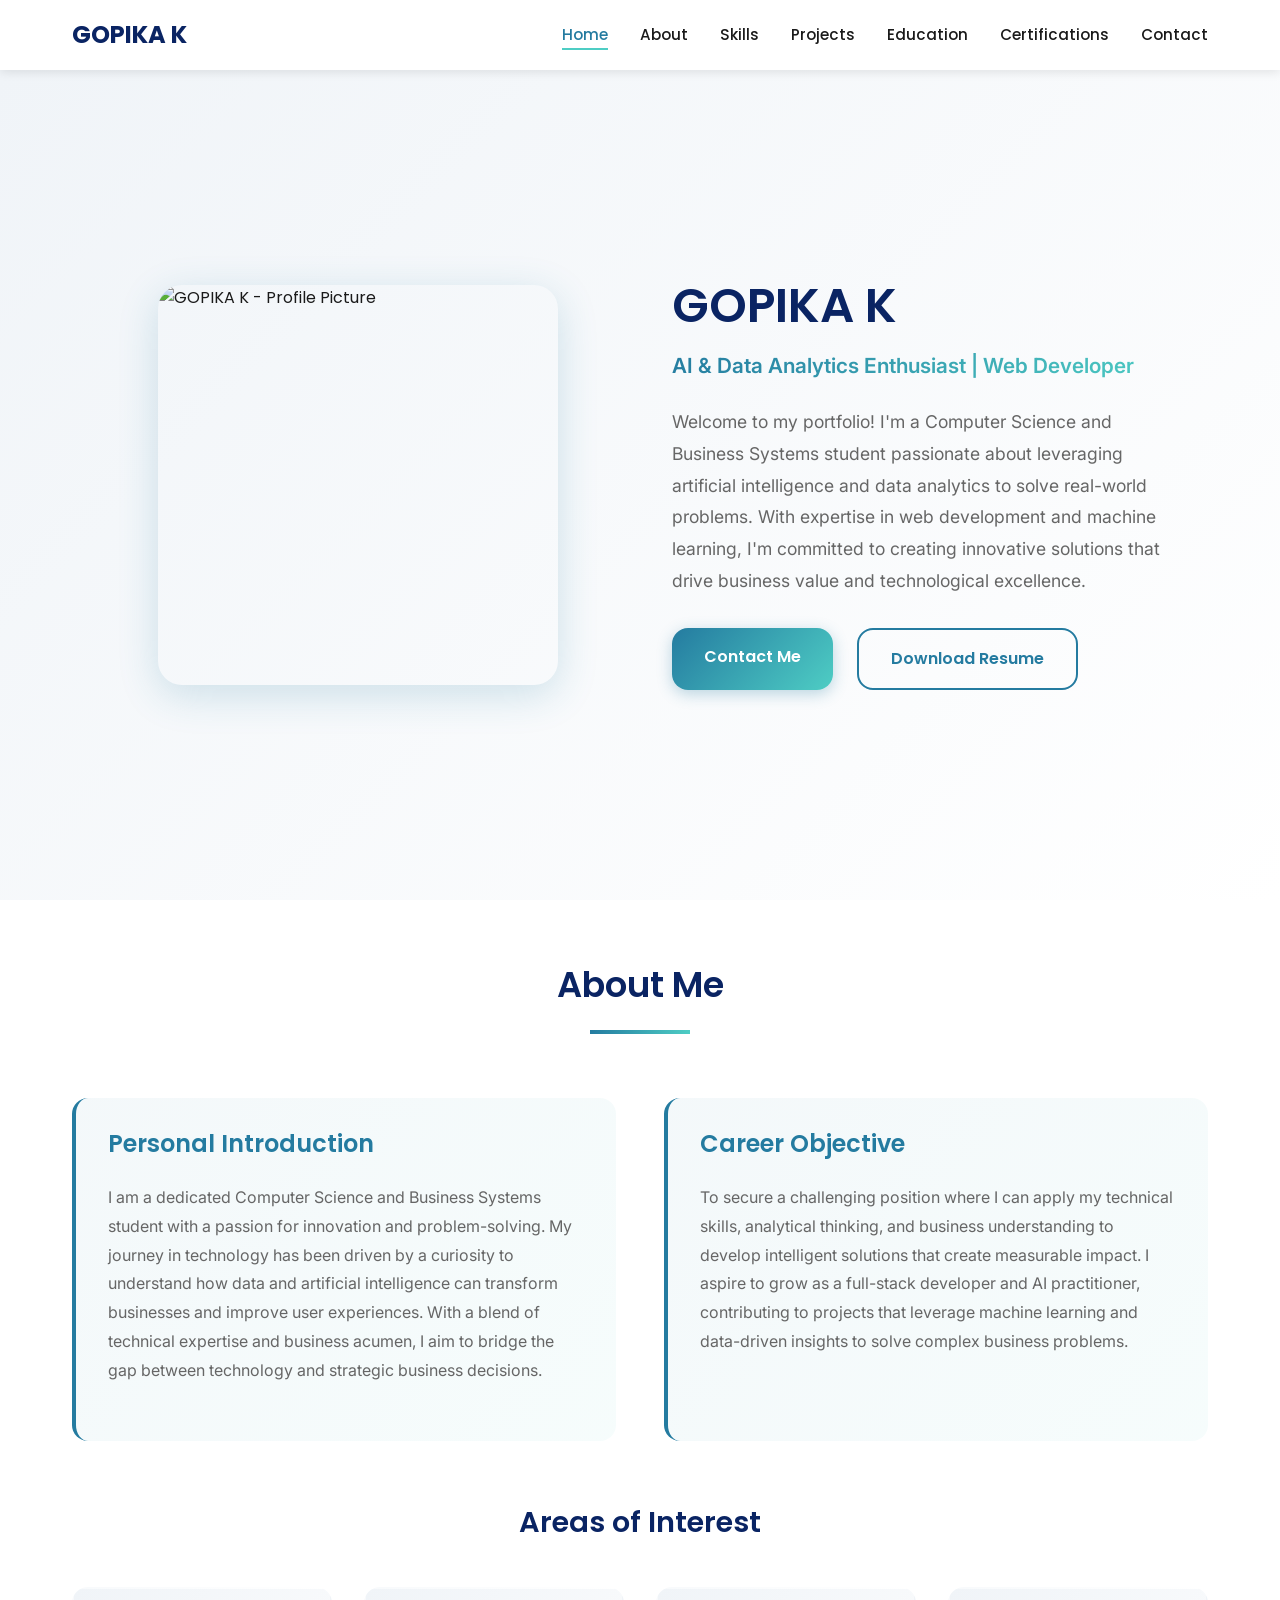
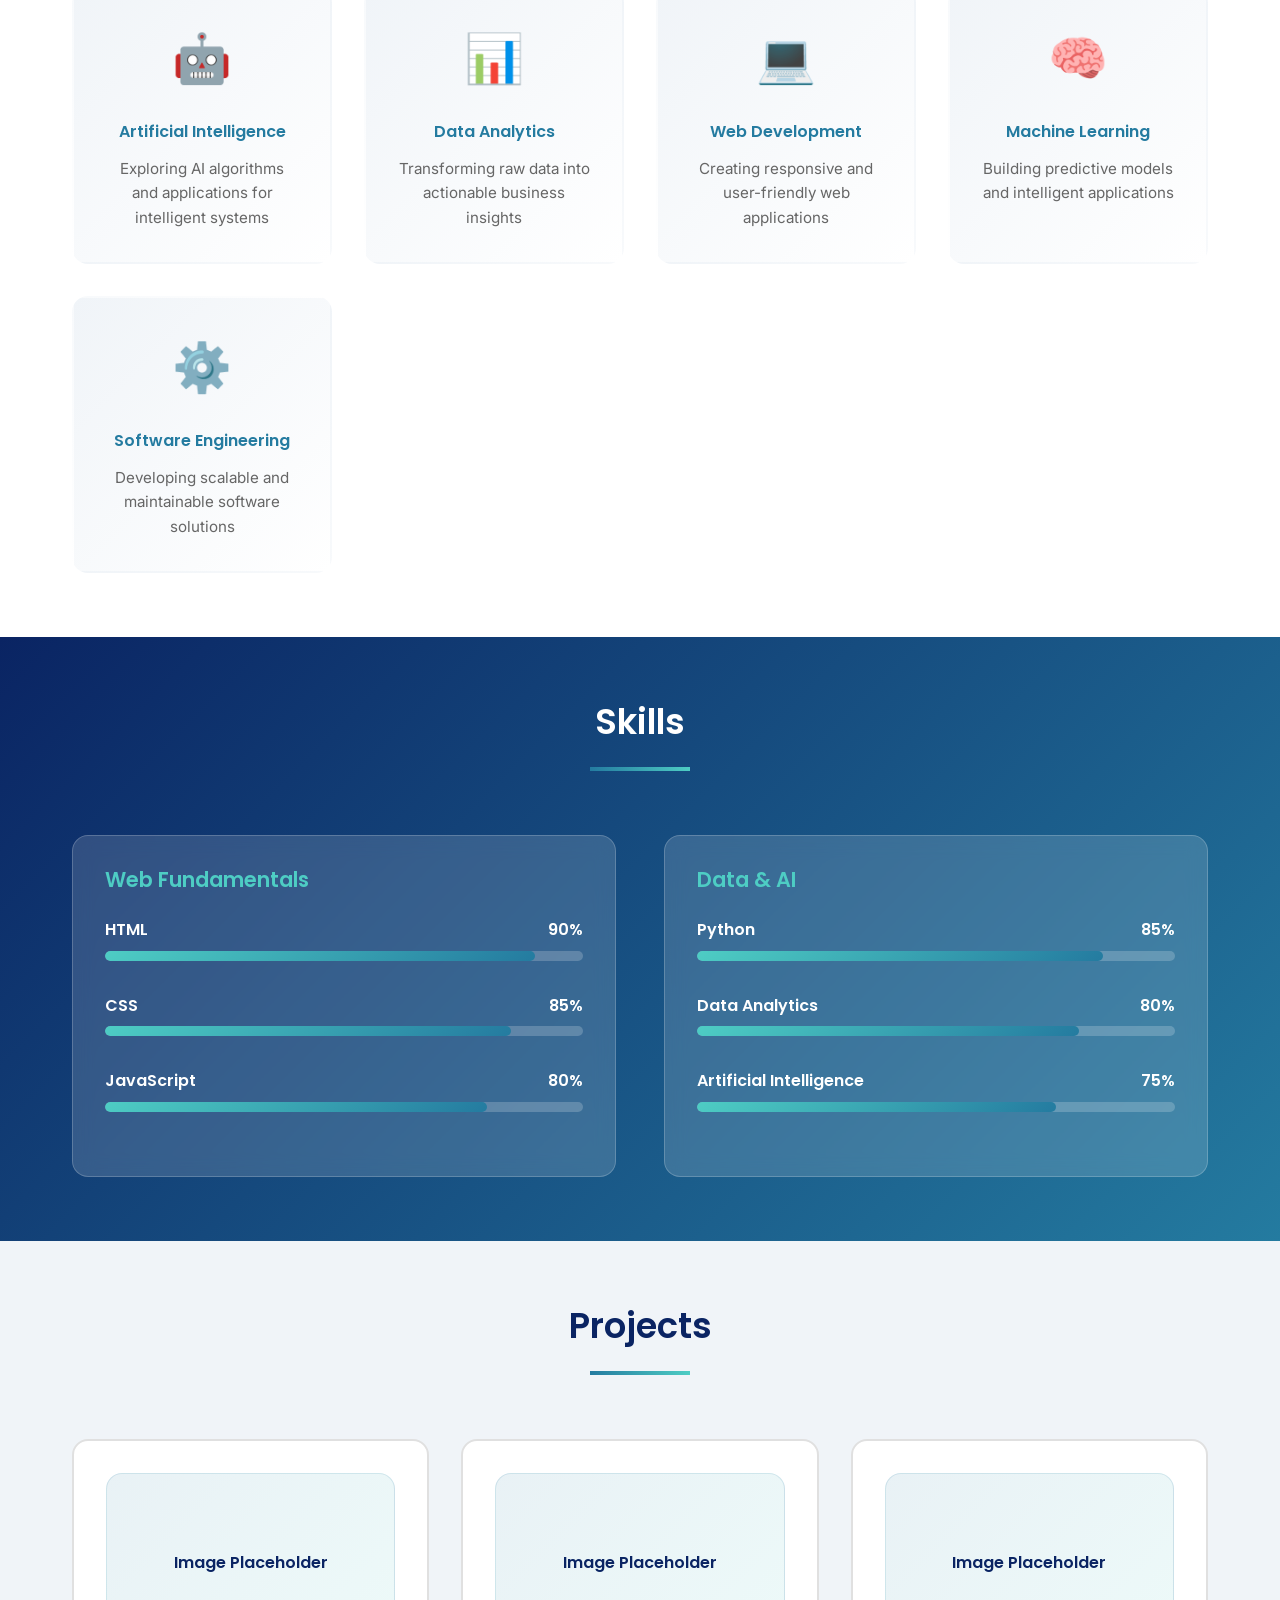
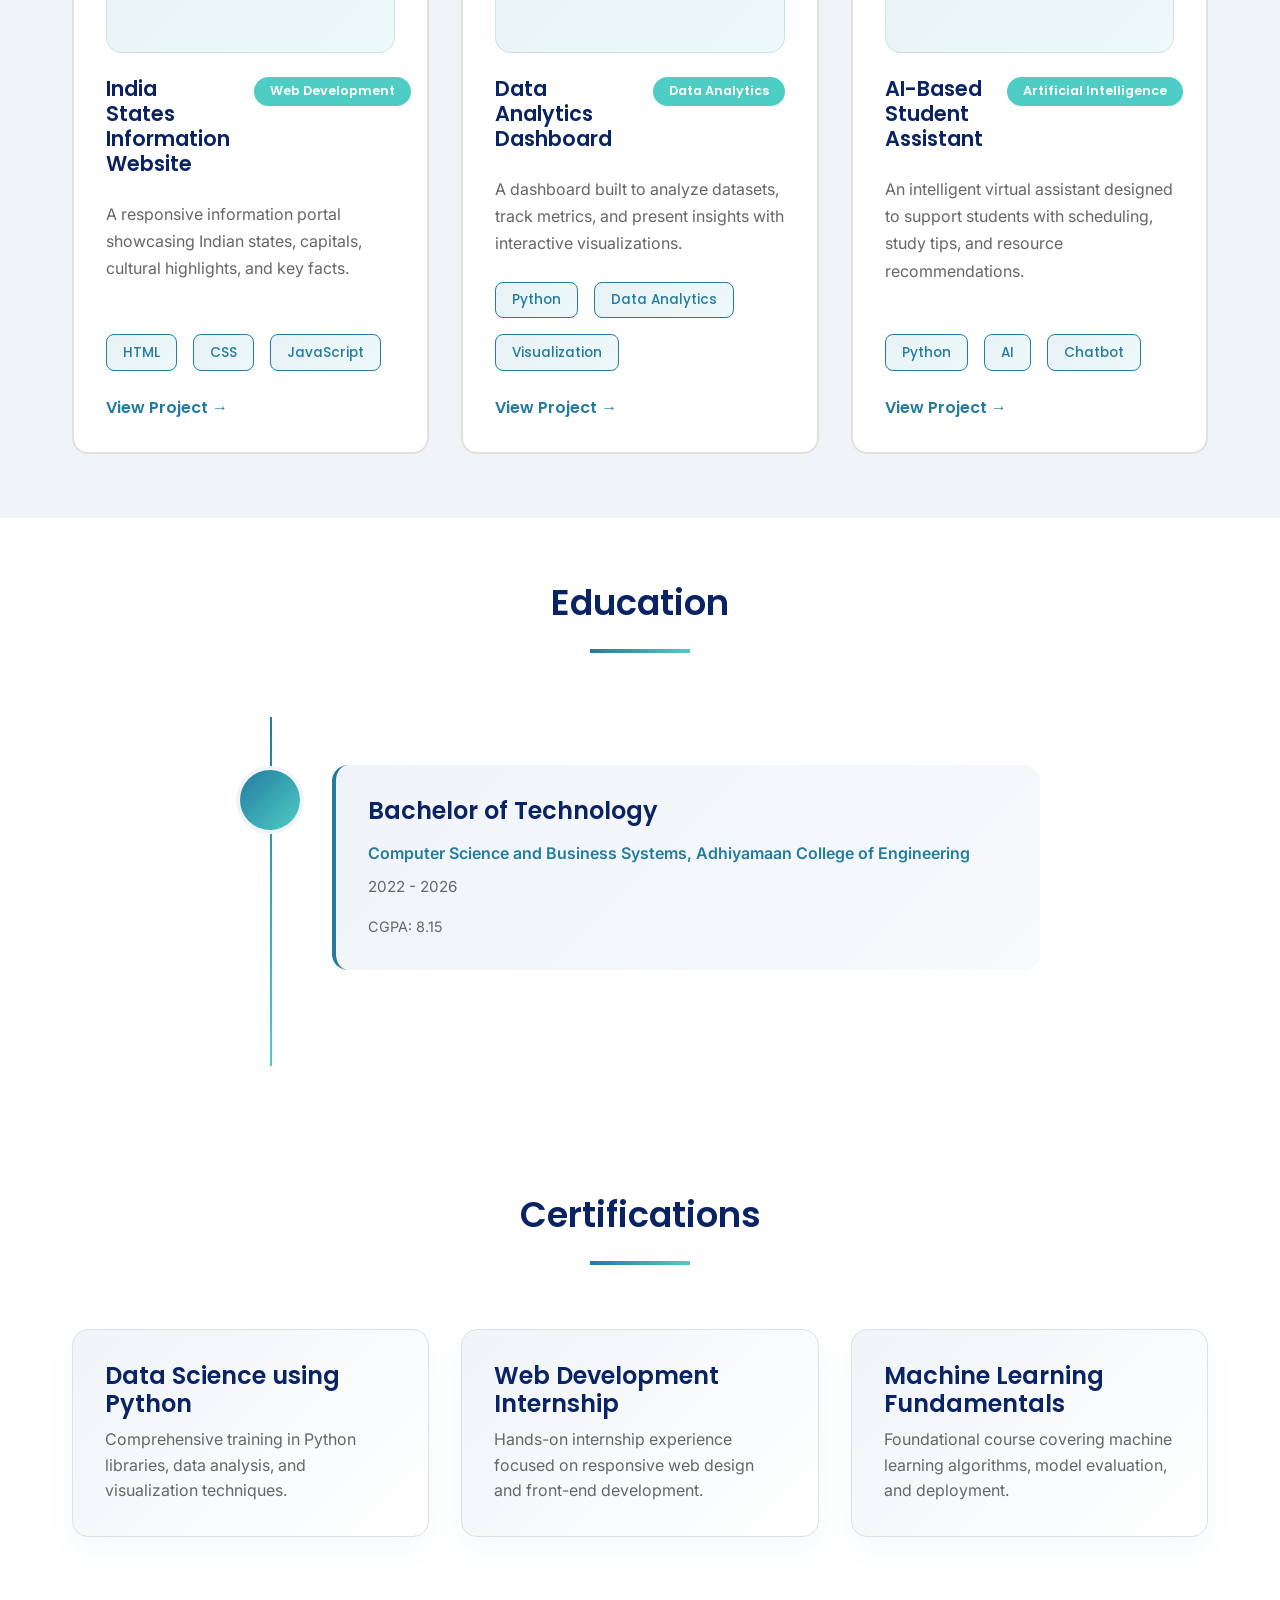
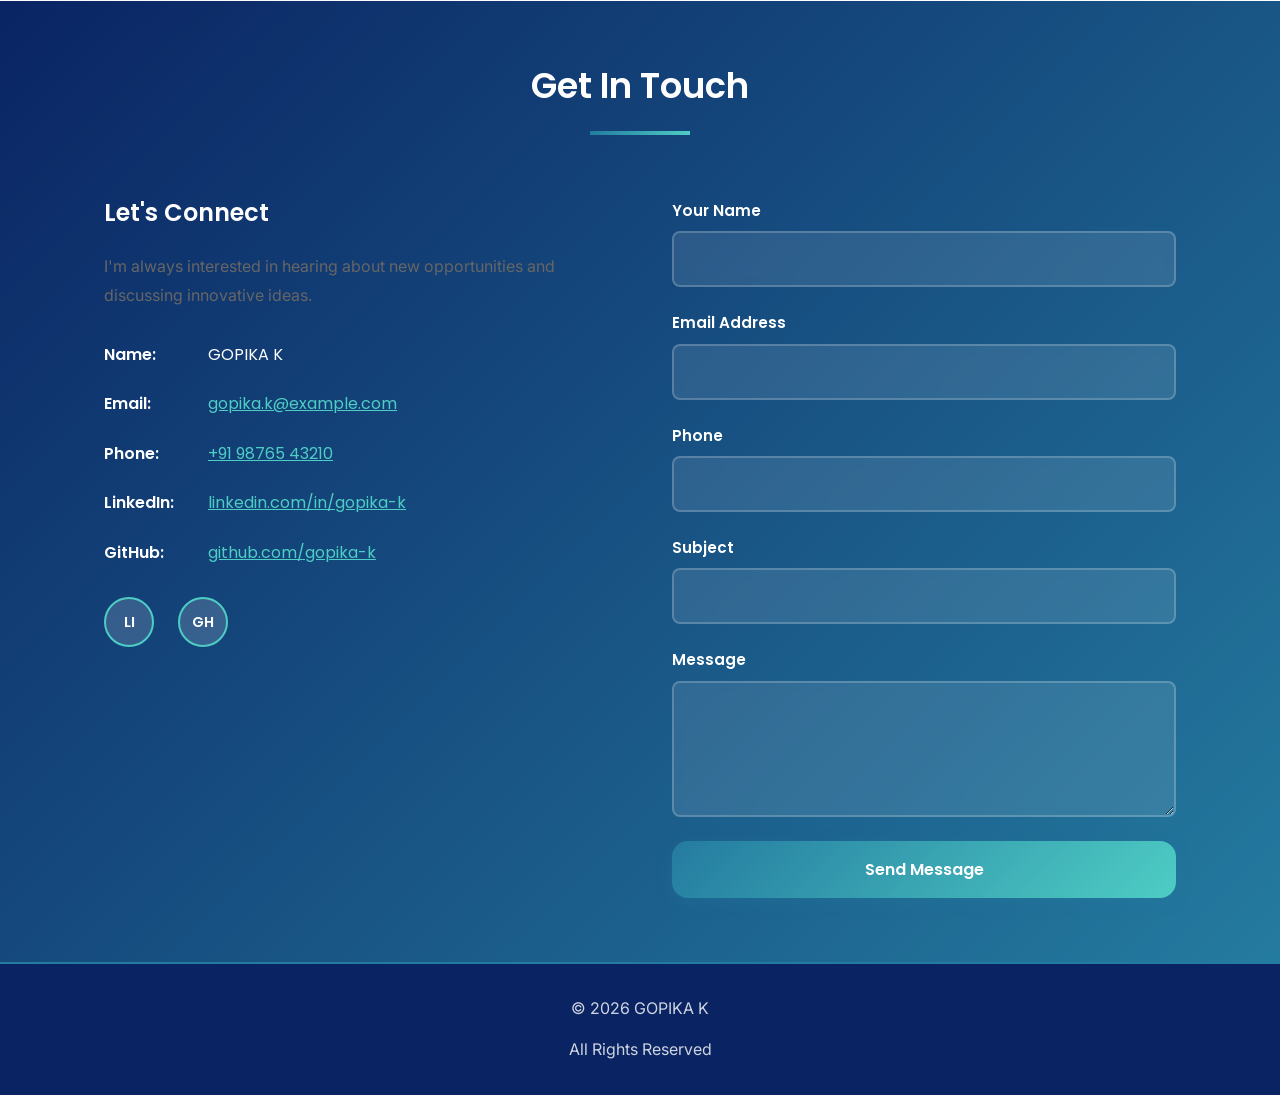
==== commit e52ab2ae: "Add files via upload" ====
--- a/2-6-2026/portfolio/index.html
+++ b/2-6-2026/portfolio/index.html
@@ -28,6 +28,7 @@
                 <li><a href="#skills" class="nav-link">Skills</a></li>
                 <li><a href="#projects" class="nav-link">Projects</a></li>
                 <li><a href="#education" class="nav-link">Education</a></li>
+                <li><a href="#certifications" class="nav-link">Certifications</a></li>
                 <li><a href="#contact" class="nav-link">Contact</a></li>
             </ul>
             
@@ -139,57 +140,37 @@
             <h2 class="section-title">Skills</h2>
             
             <div class="skills-grid">
-                <!-- Technical Skills -->
-                <div class="skill-category">
-                    <h3 class="skill-category-title">Technical Skills</h3>
-                    <div class="skill-list">
-                        <span class="skill-badge">Python</span>
-                        <span class="skill-badge">Java</span>
-                        <span class="skill-badge">JavaScript</span>
-                        <span class="skill-badge">HTML/CSS</span>
-                        <span class="skill-badge">SQL</span>
-                        <span class="skill-badge">React</span>
-                    </div>
-                </div>
-                
-                <!-- Data Science & AI -->
-                <div class="skill-category">
-                    <h3 class="skill-category-title">Data Science & AI</h3>
-                    <div class="skill-list">
-                        <span class="skill-badge">Pandas</span>
-                        <span class="skill-badge">NumPy</span>
-                        <span class="skill-badge">Scikit-learn</span>
-                        <span class="skill-badge">TensorFlow</span>
-                        <span class="skill-badge">Data Visualization</span>
-                        <span class="skill-badge">Tableau</span>
-                    </div>
-                </div>
-                
-                <!-- Tools & Platforms -->
-                <div class="skill-category">
-                    <h3 class="skill-category-title">Tools & Platforms</h3>
-                    <div class="skill-list">
-                        <span class="skill-badge">Git</span>
-                        <span class="skill-badge">GitHub</span>
-                        <span class="skill-badge">VS Code</span>
-                        <span class="skill-badge">Jupyter Notebook</span>
-                        <span class="skill-badge">Docker</span>
-                        <span class="skill-badge">AWS</span>
-                    </div>
-                </div>
-                
-                <!-- Soft Skills -->
-                <div class="skill-category">
-                    <h3 class="skill-category-title">Soft Skills</h3>
-                    <div class="skill-list">
-                        <span class="skill-badge">Problem Solving</span>
-                        <span class="skill-badge">Communication</span>
-                        <span class="skill-badge">Team Collaboration</span>
-                        <span class="skill-badge">Leadership</span>
-                        <span class="skill-badge">Analytical Thinking</span>
-                        <span class="skill-badge">Project Management</span>
-                    </div>
-                </div>
+                <article class="skill-card">
+                    <h3 class="skill-card-title">Web Fundamentals</h3>
+                    <div class="skill-item">
+                        <div class="skill-label"><span>HTML</span><span>90%</span></div>
+                        <div class="skill-bar"><div class="skill-fill" style="width: 90%;"></div></div>
+                    </div>
+                    <div class="skill-item">
+                        <div class="skill-label"><span>CSS</span><span>85%</span></div>
+                        <div class="skill-bar"><div class="skill-fill" style="width: 85%;"></div></div>
+                    </div>
+                    <div class="skill-item">
+                        <div class="skill-label"><span>JavaScript</span><span>80%</span></div>
+                        <div class="skill-bar"><div class="skill-fill" style="width: 80%;"></div></div>
+                    </div>
+                </article>
+
+                <article class="skill-card">
+                    <h3 class="skill-card-title">Data & AI</h3>
+                    <div class="skill-item">
+                        <div class="skill-label"><span>Python</span><span>85%</span></div>
+                        <div class="skill-bar"><div class="skill-fill" style="width: 85%;"></div></div>
+                    </div>
+                    <div class="skill-item">
+                        <div class="skill-label"><span>Data Analytics</span><span>80%</span></div>
+                        <div class="skill-bar"><div class="skill-fill" style="width: 80%;"></div></div>
+                    </div>
+                    <div class="skill-item">
+                        <div class="skill-label"><span>Artificial Intelligence</span><span>75%</span></div>
+                        <div class="skill-bar"><div class="skill-fill" style="width: 75%;"></div></div>
+                    </div>
+                </article>
             </div>
         </div>
     </section>
@@ -200,76 +181,61 @@
             <h2 class="section-title">Projects</h2>
             
             <div class="projects-grid">
-                <!-- Project Card 1 -->
                 <article class="project-card">
-                    <div class="project-header">
-                        <h3 class="project-title">AI-Powered Chat Application</h3>
-                        <span class="project-category">AI & Web Dev</span>
-                    </div>
-                    <p class="project-description">
-                        A modern web-based chatbot application powered by machine learning algorithms, 
-                        featuring natural language processing and intelligent response generation.
-                    </p>
-                    <div class="project-tech">
-                        <span class="tech-tag">Python</span>
-                        <span class="tech-tag">React</span>
-                        <span class="tech-tag">ML</span>
-                    </div>
-                    <a href="#" class="project-link">View Project →</a>
-                </article>
-                
-                <!-- Project Card 2 -->
+                    <div class="project-image">Image Placeholder</div>
+                    <div class="project-body">
+                        <div class="project-header">
+                            <h3 class="project-title">India States Information Website</h3>
+                            <span class="project-category">Web Development</span>
+                        </div>
+                        <p class="project-description">
+                            A responsive information portal showcasing Indian states, capitals, cultural highlights, and key facts.
+                        </p>
+                        <div class="project-tech">
+                            <span class="tech-tag">HTML</span>
+                            <span class="tech-tag">CSS</span>
+                            <span class="tech-tag">JavaScript</span>
+                        </div>
+                        <a href="#" class="project-link">View Project →</a>
+                    </div>
+                </article>
+                
                 <article class="project-card">
-                    <div class="project-header">
-                        <h3 class="project-title">Data Analytics Dashboard</h3>
-                        <span class="project-category">Data Analytics</span>
-                    </div>
-                    <p class="project-description">
-                        Interactive dashboard for visualizing complex datasets and generating business insights 
-                        using advanced analytics and data visualization techniques.
-                    </p>
-                    <div class="project-tech">
-                        <span class="tech-tag">Python</span>
-                        <span class="tech-tag">Tableau</span>
-                        <span class="tech-tag">SQL</span>
-                    </div>
-                    <a href="#" class="project-link">View Project →</a>
-                </article>
-                
-                <!-- Project Card 3 -->
+                    <div class="project-image">Image Placeholder</div>
+                    <div class="project-body">
+                        <div class="project-header">
+                            <h3 class="project-title">Data Analytics Dashboard</h3>
+                            <span class="project-category">Data Analytics</span>
+                        </div>
+                        <p class="project-description">
+                            A dashboard built to analyze datasets, track metrics, and present insights with interactive visualizations.
+                        </p>
+                        <div class="project-tech">
+                            <span class="tech-tag">Python</span>
+                            <span class="tech-tag">Data Analytics</span>
+                            <span class="tech-tag">Visualization</span>
+                        </div>
+                        <a href="#" class="project-link">View Project →</a>
+                    </div>
+                </article>
+
                 <article class="project-card">
-                    <div class="project-header">
-                        <h3 class="project-title">E-Commerce Web Platform</h3>
-                        <span class="project-category">Web Development</span>
-                    </div>
-                    <p class="project-description">
-                        Full-stack e-commerce application with product management, user authentication, 
-                        and secure payment integration.
-                    </p>
-                    <div class="project-tech">
-                        <span class="tech-tag">React</span>
-                        <span class="tech-tag">Node.js</span>
-                        <span class="tech-tag">MongoDB</span>
-                    </div>
-                    <a href="#" class="project-link">View Project →</a>
-                </article>
-                
-                <!-- Project Card 4 -->
-                <article class="project-card">
-                    <div class="project-header">
-                        <h3 class="project-title">Predictive Analytics Model</h3>
-                        <span class="project-category">Machine Learning</span>
-                    </div>
-                    <p class="project-description">
-                        Machine learning model trained to predict customer behavior and market trends 
-                        using historical data and advanced algorithms.
-                    </p>
-                    <div class="project-tech">
-                        <span class="tech-tag">Python</span>
-                        <span class="tech-tag">Scikit-learn</span>
-                        <span class="tech-tag">Data Science</span>
-                    </div>
-                    <a href="#" class="project-link">View Project →</a>
+                    <div class="project-image">Image Placeholder</div>
+                    <div class="project-body">
+                        <div class="project-header">
+                            <h3 class="project-title">AI-Based Student Assistant</h3>
+                            <span class="project-category">Artificial Intelligence</span>
+                        </div>
+                        <p class="project-description">
+                            An intelligent virtual assistant designed to support students with scheduling, study tips, and resource recommendations.
+                        </p>
+                        <div class="project-tech">
+                            <span class="tech-tag">Python</span>
+                            <span class="tech-tag">AI</span>
+                            <span class="tech-tag">Chatbot</span>
+                        </div>
+                        <a href="#" class="project-link">View Project →</a>
+                    </div>
                 </article>
             </div>
         </div>
@@ -281,38 +247,37 @@
             <h2 class="section-title">Education</h2>
             
             <div class="education-timeline">
-                <!-- Education Entry 1 -->
                 <div class="education-item">
                     <div class="education-marker"></div>
                     <div class="education-content">
-                        <h3 class="education-degree">Bachelor of Technology in Computer Science and Business Systems</h3>
-                        <p class="education-institution">Your University Name</p>
-                        <p class="education-period">Expected Graduation: June 2026</p>
-                        <p class="education-details">CGPA: 3.8/4.0 | Relevant Coursework: Data Science, Web Development, AI/ML</p>
-                    </div>
-                </div>
-                
-                <!-- Education Entry 2 -->
-                <div class="education-item">
-                    <div class="education-marker"></div>
-                    <div class="education-content">
-                        <h3 class="education-degree">Professional Certification in Machine Learning</h3>
-                        <p class="education-institution">Online Learning Platform</p>
-                        <p class="education-period">Completed: 2025</p>
-                        <p class="education-details">Advanced certification in ML algorithms, deep learning, and real-world applications</p>
-                    </div>
-                </div>
-                
-                <!-- Education Entry 3 -->
-                <div class="education-item">
-                    <div class="education-marker"></div>
-                    <div class="education-content">
-                        <h3 class="education-degree">Bootcamp: Full-Stack Web Development</h3>
-                        <p class="education-institution">Tech Training Institute</p>
-                        <p class="education-period">Completed: 2024</p>
-                        <p class="education-details">Intensive training in modern web development frameworks and best practices</p>
-                    </div>
-                </div>
+                        <h3 class="education-degree">Bachelor of Technology</h3>
+                        <p class="education-institution">Computer Science and Business Systems, Adhiyamaan College of Engineering</p>
+                        <p class="education-period">2022 - 2026</p>
+                        <p class="education-details">CGPA: 8.15</p>
+                    </div>
+                </div>
+            </div>
+        </div>
+    </section>
+
+    <!-- Certifications Section -->
+    <section id="certifications" class="certifications">
+        <div class="container">
+            <h2 class="section-title">Certifications</h2>
+            
+            <div class="certifications-grid">
+                <article class="certificate-card">
+                    <h3>Data Science using Python</h3>
+                    <p>Comprehensive training in Python libraries, data analysis, and visualization techniques.</p>
+                </article>
+                <article class="certificate-card">
+                    <h3>Web Development Internship</h3>
+                    <p>Hands-on internship experience focused on responsive web design and front-end development.</p>
+                </article>
+                <article class="certificate-card">
+                    <h3>Machine Learning Fundamentals</h3>
+                    <p>Foundational course covering machine learning algorithms, model evaluation, and deployment.</p>
+                </article>
             </div>
         </div>
     </section>
@@ -329,24 +294,31 @@
                     
                     <div class="contact-details">
                         <div class="contact-item">
+                            <span class="contact-label">Name:</span>
+                            <span>GOPIKA K</span>
+                        </div>
+                        <div class="contact-item">
                             <span class="contact-label">Email:</span>
-                            <a href="mailto:gopika@example.com">gopika@example.com</a>
+                            <a href="mailto:gopika.k@example.com">gopika.k@example.com</a>
                         </div>
                         <div class="contact-item">
                             <span class="contact-label">Phone:</span>
                             <a href="tel:+919876543210">+91 98765 43210</a>
                         </div>
                         <div class="contact-item">
-                            <span class="contact-label">Location:</span>
-                            <span>India</span>
+                            <span class="contact-label">LinkedIn:</span>
+                            <a href="https://linkedin.com/in/gopika-k" target="_blank" rel="noopener">linkedin.com/in/gopika-k</a>
+                        </div>
+                        <div class="contact-item">
+                            <span class="contact-label">GitHub:</span>
+                            <a href="https://github.com/gopika-k" target="_blank" rel="noopener">github.com/gopika-k</a>
                         </div>
                     </div>
                     
                     <!-- Social Links -->
                     <div class="social-links">
-                        <a href="https://linkedin.com" class="social-link" title="LinkedIn">LinkedIn</a>
-                        <a href="https://github.com" class="social-link" title="GitHub">GitHub</a>
-                        <a href="https://twitter.com" class="social-link" title="Twitter">Twitter</a>
+                        <a href="https://linkedin.com/in/gopika-k" class="social-link" title="LinkedIn" target="_blank" rel="noopener">LI</a>
+                        <a href="https://github.com/gopika-k" class="social-link" title="GitHub" target="_blank" rel="noopener">GH</a>
                     </div>
                 </div>
                 
@@ -363,6 +335,11 @@
                     </div>
                     
                     <div class="form-group">
+                        <label for="phone">Phone</label>
+                        <input type="tel" id="phone" name="phone" required>
+                    </div>
+                    
+                    <div class="form-group">
                         <label for="subject">Subject</label>
                         <input type="text" id="subject" name="subject" required>
                     </div>
@@ -381,8 +358,8 @@
     <!-- Footer -->
     <footer class="footer">
         <div class="container">
-            <p>&copy; 2026 GOPIKA K. All rights reserved.</p>
-            <p>Designed with ❤️ and built with modern web technologies</p>
+            <p>&copy; 2026 GOPIKA K</p>
+            <p>All Rights Reserved</p>
         </div>
     </footer>
 
--- a/2-6-2026/portfolio/css/style.css
+++ b/2-6-2026/portfolio/css/style.css
@@ -467,6 +467,50 @@
     transform: translateY(-5px);
 }
 
+.skill-card {
+    background: rgba(255, 255, 255, 0.15);
+    padding: var(--spacing-lg);
+    border-radius: var(--border-radius-md);
+    backdrop-filter: blur(10px);
+    border: 1px solid rgba(255, 255, 255, 0.2);
+    transition: var(--transition-smooth);
+}
+
+.skill-card:hover {
+    transform: translateY(-5px);
+}
+
+.skill-card-title {
+    font-size: 1.3rem;
+    margin-bottom: var(--spacing-md);
+    color: var(--accent-sky-blue);
+}
+
+.skill-item {
+    margin-bottom: var(--spacing-lg);
+}
+
+.skill-label {
+    display: flex;
+    justify-content: space-between;
+    align-items: center;
+    margin-bottom: var(--spacing-xs);
+    font-weight: 600;
+}
+
+.skill-bar {
+    height: 10px;
+    background: rgba(255, 255, 255, 0.2);
+    border-radius: var(--border-radius-lg);
+    overflow: hidden;
+}
+
+.skill-fill {
+    height: 100%;
+    background: linear-gradient(135deg, var(--accent-sky-blue), var(--primary-sky-blue));
+    border-radius: var(--border-radius-lg);
+}
+
 .skill-category-title {
     font-size: 1.3rem;
     margin-bottom: var(--spacing-md);
@@ -584,6 +628,61 @@
 .project-link:hover {
     color: var(--accent-sky-blue);
     transform: translateX(5px);
+}
+
+.project-image {
+    background: linear-gradient(135deg, rgba(36, 123, 160, 0.1), rgba(78, 205, 196, 0.1));
+    border: 1px solid rgba(36, 123, 160, 0.15);
+    border-radius: var(--border-radius-md);
+    min-height: 180px;
+    display: flex;
+    align-items: center;
+    justify-content: center;
+    color: var(--primary-dark-blue);
+    font-weight: 600;
+    margin-bottom: var(--spacing-md);
+    text-align: center;
+}
+
+.project-body {
+    display: flex;
+    flex-direction: column;
+    flex-grow: 1;
+}
+
+.certifications {
+    background: var(--white);
+    padding: var(--spacing-xxl) 0;
+}
+
+.certifications-grid {
+    display: grid;
+    grid-template-columns: repeat(auto-fit, minmax(260px, 1fr));
+    gap: var(--spacing-lg);
+}
+
+.certificate-card {
+    background: linear-gradient(135deg, var(--light-bg), #ffffff);
+    border-radius: var(--border-radius-md);
+    padding: var(--spacing-lg);
+    border: 1px solid var(--border-color);
+    box-shadow: 0 10px 30px rgba(36, 123, 160, 0.05);
+    transition: var(--transition-smooth);
+}
+
+.certificate-card:hover {
+    transform: translateY(-5px);
+    border-color: var(--primary-sky-blue);
+}
+
+.certificate-card h3 {
+    color: var(--primary-dark-blue);
+    margin-bottom: var(--spacing-xs);
+}
+
+.certificate-card p {
+    color: var(--text-light);
+    margin-bottom: 0;
 }
 
 /* ===============================================
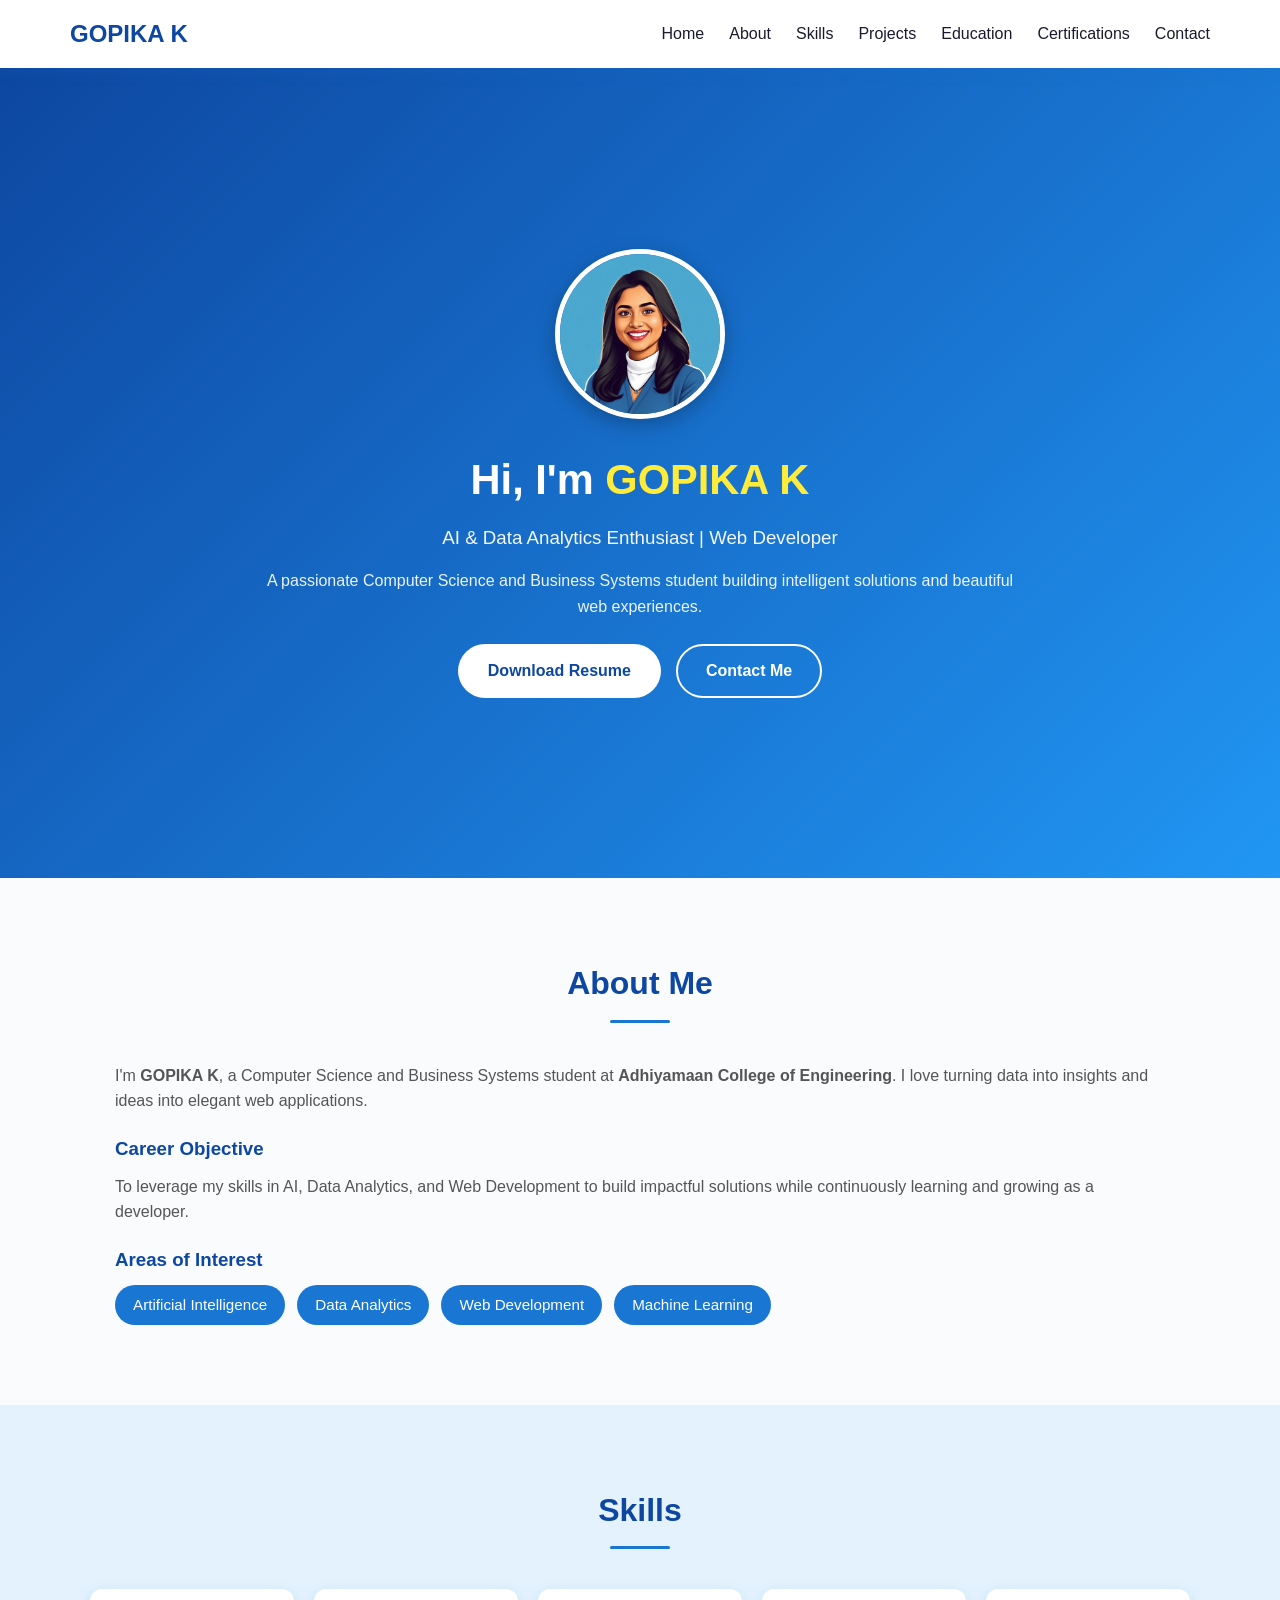
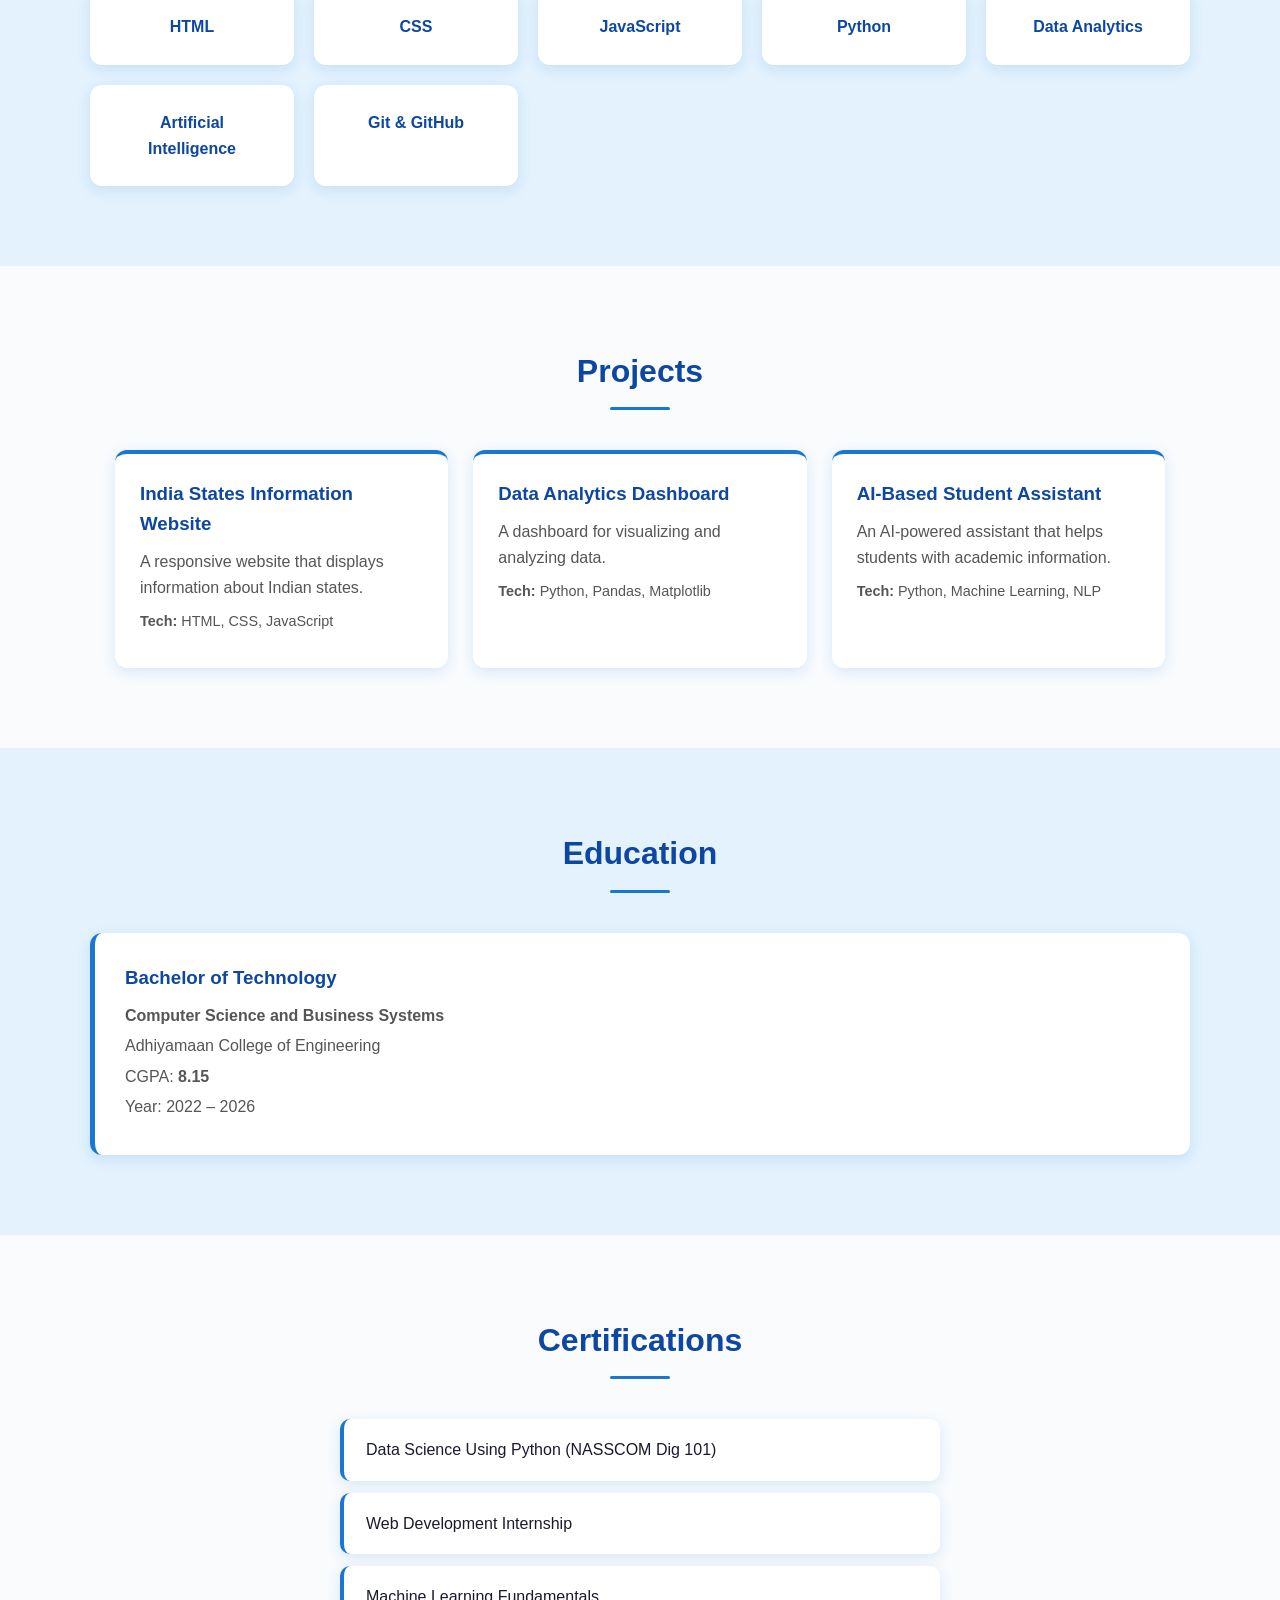
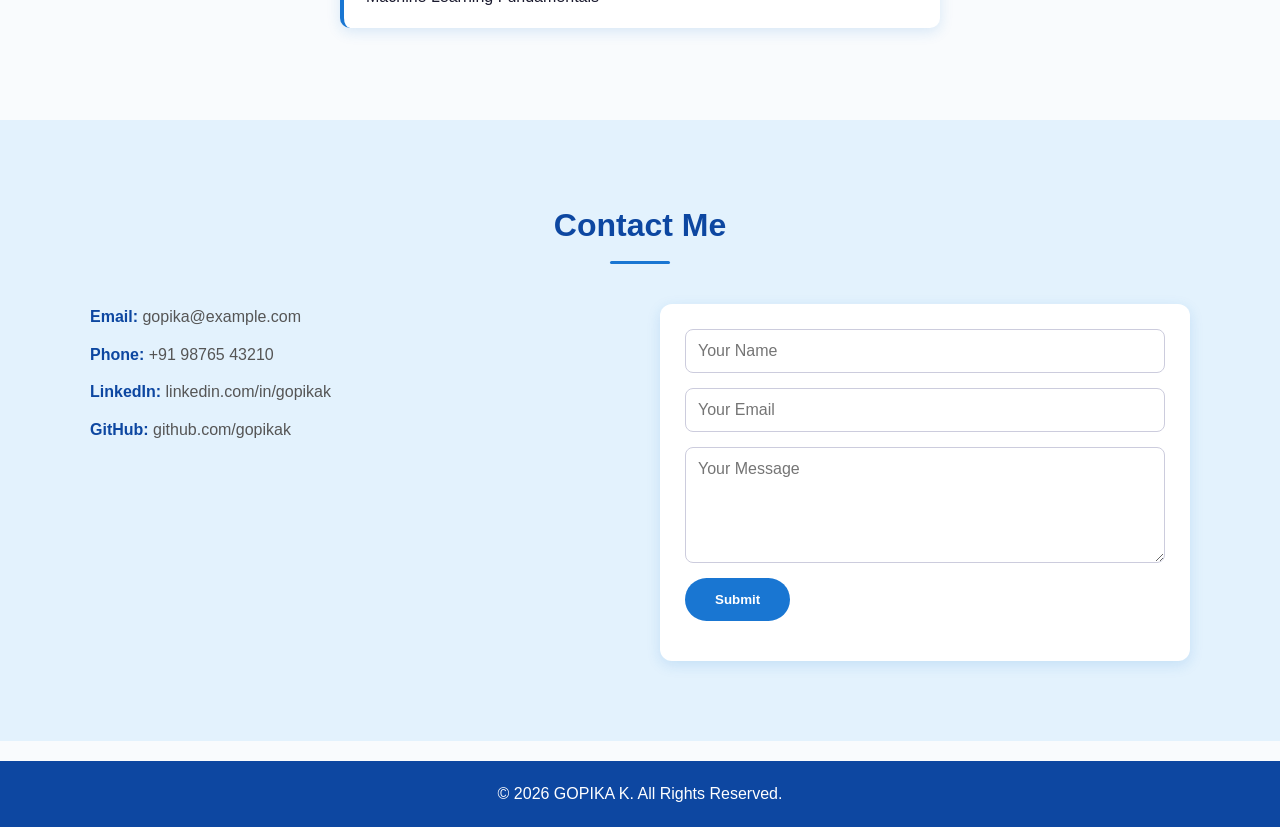
==== commit ef412230: "Add files via upload" ====
--- a/2-6-2026/portfolio/index.html
+++ b/2-6-2026/portfolio/index.html
@@ -1,369 +1,161 @@
-<!DOCTYPE html>
-<html lang="en">
-<head>
-    <meta charset="UTF-8">
-    <meta name="viewport" content="width=device-width, initial-scale=1.0">
-    <meta name="description" content="Portfolio of GOPIKA K - AI & Data Analytics Enthusiast, Web Developer">
-    <title>GOPIKA K - Portfolio</title>
-    
-    <!-- Google Fonts -->
-    <link href="https://fonts.googleapis.com/css2?family=Poppins:wght@300;400;500;600;700&family=Inter:wght@300;400;500;600&display=swap" rel="stylesheet">
-    
-    <!-- Main Stylesheet -->
-    <link rel="stylesheet" href="css/style.css">
-</head>
-<body>
-    <!-- Navigation Bar -->
-    <nav class="navbar">
-        <div class="navbar-container">
-            <!-- Logo -->
-            <div class="navbar-logo">
-                <a href="#home">GOPIKA K</a>
-            </div>
-            
-            <!-- Navigation Menu -->
-            <ul class="nav-menu">
-                <li><a href="#home" class="nav-link">Home</a></li>
-                <li><a href="#about" class="nav-link">About</a></li>
-                <li><a href="#skills" class="nav-link">Skills</a></li>
-                <li><a href="#projects" class="nav-link">Projects</a></li>
-                <li><a href="#education" class="nav-link">Education</a></li>
-                <li><a href="#certifications" class="nav-link">Certifications</a></li>
-                <li><a href="#contact" class="nav-link">Contact</a></li>
-            </ul>
-            
-            <!-- Hamburger Menu for Mobile -->
-            <div class="hamburger">
-                <span></span>
-                <span></span>
-                <span></span>
-            </div>
-        </div>
-    </nav>
-
-    <!-- Hero Section -->
-    <section id="home" class="hero">
-        <div class="hero-container">
-            <!-- Profile Image -->
-            <div class="hero-image">
-                <img src="assets/images/profile.jpg" alt="GOPIKA K - Profile Picture" class="profile-img">
-            </div>
-            
-            <!-- Hero Content -->
-            <div class="hero-content">
-                <h1 class="hero-title">GOPIKA K</h1>
-                <p class="hero-designation">AI & Data Analytics Enthusiast | Web Developer</p>
-                
-                <!-- Introduction Paragraph -->
-                <p class="hero-intro">
-                    Welcome to my portfolio! I'm a Computer Science and Business Systems student passionate about 
-                    leveraging artificial intelligence and data analytics to solve real-world problems. With expertise 
-                    in web development and machine learning, I'm committed to creating innovative solutions that drive 
-                    business value and technological excellence.
-                </p>
-                
-                <!-- CTA Buttons -->
-                <div class="hero-buttons">
-                    <a href="#contact" class="btn btn-primary">Contact Me</a>
-                    <a href="assets/resume.pdf" class="btn btn-secondary" download>Download Resume</a>
-                </div>
-            </div>
-        </div>
-    </section>
-
-    <!-- About Me Section -->
-    <section id="about" class="about">
-        <div class="container">
-            <h2 class="section-title">About Me</h2>
-            
-            <div class="about-content">
-                <!-- Personal Introduction -->
-                <div class="about-text">
-                    <h3 class="about-subtitle">Personal Introduction</h3>
-                    <p class="about-paragraph">
-                        I am a dedicated Computer Science and Business Systems student with a passion for innovation and 
-                        problem-solving. My journey in technology has been driven by a curiosity to understand how data and 
-                        artificial intelligence can transform businesses and improve user experiences. With a blend of technical 
-                        expertise and business acumen, I aim to bridge the gap between technology and strategic business decisions.
-                    </p>
-                </div>
-                
-                <!-- Career Objective -->
-                <div class="about-text">
-                    <h3 class="about-subtitle">Career Objective</h3>
-                    <p class="about-paragraph">
-                        To secure a challenging position where I can apply my technical skills, analytical thinking, and business 
-                        understanding to develop intelligent solutions that create measurable impact. I aspire to grow as a full-stack 
-                        developer and AI practitioner, contributing to projects that leverage machine learning and data-driven insights 
-                        to solve complex business problems.
-                    </p>
-                </div>
-            </div>
-            
-            <!-- Areas of Interest -->
-            <div class="interests">
-                <h3 class="interests-title">Areas of Interest</h3>
-                <div class="interests-grid">
-                    <div class="interest-card">
-                        <div class="interest-icon">🤖</div>
-                        <h4>Artificial Intelligence</h4>
-                        <p>Exploring AI algorithms and applications for intelligent systems</p>
-                    </div>
-                    <div class="interest-card">
-                        <div class="interest-icon">📊</div>
-                        <h4>Data Analytics</h4>
-                        <p>Transforming raw data into actionable business insights</p>
-                    </div>
-                    <div class="interest-card">
-                        <div class="interest-icon">💻</div>
-                        <h4>Web Development</h4>
-                        <p>Creating responsive and user-friendly web applications</p>
-                    </div>
-                    <div class="interest-card">
-                        <div class="interest-icon">🧠</div>
-                        <h4>Machine Learning</h4>
-                        <p>Building predictive models and intelligent applications</p>
-                    </div>
-                    <div class="interest-card">
-                        <div class="interest-icon">⚙️</div>
-                        <h4>Software Engineering</h4>
-                        <p>Developing scalable and maintainable software solutions</p>
-                    </div>
-                </div>
-            </div>
-        </div>
-    </section>
-
-    <!-- Skills Section -->
-    <section id="skills" class="skills">
-        <div class="container">
-            <h2 class="section-title">Skills</h2>
-            
-            <div class="skills-grid">
-                <article class="skill-card">
-                    <h3 class="skill-card-title">Web Fundamentals</h3>
-                    <div class="skill-item">
-                        <div class="skill-label"><span>HTML</span><span>90%</span></div>
-                        <div class="skill-bar"><div class="skill-fill" style="width: 90%;"></div></div>
-                    </div>
-                    <div class="skill-item">
-                        <div class="skill-label"><span>CSS</span><span>85%</span></div>
-                        <div class="skill-bar"><div class="skill-fill" style="width: 85%;"></div></div>
-                    </div>
-                    <div class="skill-item">
-                        <div class="skill-label"><span>JavaScript</span><span>80%</span></div>
-                        <div class="skill-bar"><div class="skill-fill" style="width: 80%;"></div></div>
-                    </div>
-                </article>
-
-                <article class="skill-card">
-                    <h3 class="skill-card-title">Data & AI</h3>
-                    <div class="skill-item">
-                        <div class="skill-label"><span>Python</span><span>85%</span></div>
-                        <div class="skill-bar"><div class="skill-fill" style="width: 85%;"></div></div>
-                    </div>
-                    <div class="skill-item">
-                        <div class="skill-label"><span>Data Analytics</span><span>80%</span></div>
-                        <div class="skill-bar"><div class="skill-fill" style="width: 80%;"></div></div>
-                    </div>
-                    <div class="skill-item">
-                        <div class="skill-label"><span>Artificial Intelligence</span><span>75%</span></div>
-                        <div class="skill-bar"><div class="skill-fill" style="width: 75%;"></div></div>
-                    </div>
-                </article>
-            </div>
-        </div>
-    </section>
-
-    <!-- Projects Section -->
-    <section id="projects" class="projects">
-        <div class="container">
-            <h2 class="section-title">Projects</h2>
-            
-            <div class="projects-grid">
-                <article class="project-card">
-                    <div class="project-image">Image Placeholder</div>
-                    <div class="project-body">
-                        <div class="project-header">
-                            <h3 class="project-title">India States Information Website</h3>
-                            <span class="project-category">Web Development</span>
-                        </div>
-                        <p class="project-description">
-                            A responsive information portal showcasing Indian states, capitals, cultural highlights, and key facts.
-                        </p>
-                        <div class="project-tech">
-                            <span class="tech-tag">HTML</span>
-                            <span class="tech-tag">CSS</span>
-                            <span class="tech-tag">JavaScript</span>
-                        </div>
-                        <a href="#" class="project-link">View Project →</a>
-                    </div>
-                </article>
-                
-                <article class="project-card">
-                    <div class="project-image">Image Placeholder</div>
-                    <div class="project-body">
-                        <div class="project-header">
-                            <h3 class="project-title">Data Analytics Dashboard</h3>
-                            <span class="project-category">Data Analytics</span>
-                        </div>
-                        <p class="project-description">
-                            A dashboard built to analyze datasets, track metrics, and present insights with interactive visualizations.
-                        </p>
-                        <div class="project-tech">
-                            <span class="tech-tag">Python</span>
-                            <span class="tech-tag">Data Analytics</span>
-                            <span class="tech-tag">Visualization</span>
-                        </div>
-                        <a href="#" class="project-link">View Project →</a>
-                    </div>
-                </article>
-
-                <article class="project-card">
-                    <div class="project-image">Image Placeholder</div>
-                    <div class="project-body">
-                        <div class="project-header">
-                            <h3 class="project-title">AI-Based Student Assistant</h3>
-                            <span class="project-category">Artificial Intelligence</span>
-                        </div>
-                        <p class="project-description">
-                            An intelligent virtual assistant designed to support students with scheduling, study tips, and resource recommendations.
-                        </p>
-                        <div class="project-tech">
-                            <span class="tech-tag">Python</span>
-                            <span class="tech-tag">AI</span>
-                            <span class="tech-tag">Chatbot</span>
-                        </div>
-                        <a href="#" class="project-link">View Project →</a>
-                    </div>
-                </article>
-            </div>
-        </div>
-    </section>
-
-    <!-- Education Section -->
-    <section id="education" class="education">
-        <div class="container">
-            <h2 class="section-title">Education</h2>
-            
-            <div class="education-timeline">
-                <div class="education-item">
-                    <div class="education-marker"></div>
-                    <div class="education-content">
-                        <h3 class="education-degree">Bachelor of Technology</h3>
-                        <p class="education-institution">Computer Science and Business Systems, Adhiyamaan College of Engineering</p>
-                        <p class="education-period">2022 - 2026</p>
-                        <p class="education-details">CGPA: 8.15</p>
-                    </div>
-                </div>
-            </div>
-        </div>
-    </section>
-
-    <!-- Certifications Section -->
-    <section id="certifications" class="certifications">
-        <div class="container">
-            <h2 class="section-title">Certifications</h2>
-            
-            <div class="certifications-grid">
-                <article class="certificate-card">
-                    <h3>Data Science using Python</h3>
-                    <p>Comprehensive training in Python libraries, data analysis, and visualization techniques.</p>
-                </article>
-                <article class="certificate-card">
-                    <h3>Web Development Internship</h3>
-                    <p>Hands-on internship experience focused on responsive web design and front-end development.</p>
-                </article>
-                <article class="certificate-card">
-                    <h3>Machine Learning Fundamentals</h3>
-                    <p>Foundational course covering machine learning algorithms, model evaluation, and deployment.</p>
-                </article>
-            </div>
-        </div>
-    </section>
-
-    <!-- Contact Section -->
-    <section id="contact" class="contact">
-        <div class="container">
-            <h2 class="section-title">Get In Touch</h2>
-            
-            <div class="contact-content">
-                <div class="contact-info">
-                    <h3>Let's Connect</h3>
-                    <p>I'm always interested in hearing about new opportunities and discussing innovative ideas.</p>
-                    
-                    <div class="contact-details">
-                        <div class="contact-item">
-                            <span class="contact-label">Name:</span>
-                            <span>GOPIKA K</span>
-                        </div>
-                        <div class="contact-item">
-                            <span class="contact-label">Email:</span>
-                            <a href="mailto:gopika.k@example.com">gopika.k@example.com</a>
-                        </div>
-                        <div class="contact-item">
-                            <span class="contact-label">Phone:</span>
-                            <a href="tel:+919876543210">+91 98765 43210</a>
-                        </div>
-                        <div class="contact-item">
-                            <span class="contact-label">LinkedIn:</span>
-                            <a href="https://linkedin.com/in/gopika-k" target="_blank" rel="noopener">linkedin.com/in/gopika-k</a>
-                        </div>
-                        <div class="contact-item">
-                            <span class="contact-label">GitHub:</span>
-                            <a href="https://github.com/gopika-k" target="_blank" rel="noopener">github.com/gopika-k</a>
-                        </div>
-                    </div>
-                    
-                    <!-- Social Links -->
-                    <div class="social-links">
-                        <a href="https://linkedin.com/in/gopika-k" class="social-link" title="LinkedIn" target="_blank" rel="noopener">LI</a>
-                        <a href="https://github.com/gopika-k" class="social-link" title="GitHub" target="_blank" rel="noopener">GH</a>
-                    </div>
-                </div>
-                
-                <!-- Contact Form -->
-                <form class="contact-form" id="contactForm">
-                    <div class="form-group">
-                        <label for="name">Your Name</label>
-                        <input type="text" id="name" name="name" required>
-                    </div>
-                    
-                    <div class="form-group">
-                        <label for="email">Email Address</label>
-                        <input type="email" id="email" name="email" required>
-                    </div>
-                    
-                    <div class="form-group">
-                        <label for="phone">Phone</label>
-                        <input type="tel" id="phone" name="phone" required>
-                    </div>
-                    
-                    <div class="form-group">
-                        <label for="subject">Subject</label>
-                        <input type="text" id="subject" name="subject" required>
-                    </div>
-                    
-                    <div class="form-group">
-                        <label for="message">Message</label>
-                        <textarea id="message" name="message" rows="5" required></textarea>
-                    </div>
-                    
-                    <button type="submit" class="btn btn-primary">Send Message</button>
-                </form>
-            </div>
-        </div>
-    </section>
-
-    <!-- Footer -->
-    <footer class="footer">
-        <div class="container">
-            <p>&copy; 2026 GOPIKA K</p>
-            <p>All Rights Reserved</p>
-        </div>
-    </footer>
-
-    <!-- JavaScript -->
-    <script src="js/script.js"></script>
-</body>
-</html>
+<!DOCTYPE html>
+<html lang="en">
+<head>
+  <meta charset="UTF-8" />
+  <meta name="viewport" content="width=device-width, initial-scale=1.0" />
+  <title>GOPIKA K | Portfolio</title>
+  <meta name="description" content="Personal portfolio of GOPIKA K - AI & Data Analytics Enthusiast | Web Developer" />
+  <link rel="stylesheet" href="style.css" />
+</head>
+<body>
+
+  <!-- ===== Navigation Bar ===== -->
+  <nav class="navbar" id="navbar">
+    <div class="nav-container">
+      <a href="#home" class="logo">GOPIKA K</a>
+      <ul class="nav-links" id="navLinks">
+        <li><a href="#home">Home</a></li>
+        <li><a href="#about">About</a></li>
+        <li><a href="#skills">Skills</a></li>
+        <li><a href="#projects">Projects</a></li>
+        <li><a href="#education">Education</a></li>
+        <li><a href="#certifications">Certifications</a></li>
+        <li><a href="#contact">Contact</a></li>
+      </ul>
+      <div class="hamburger" id="hamburger">
+        <span></span><span></span><span></span>
+      </div>
+    </div>
+  </nav>
+
+  <!-- ===== Hero Section ===== -->
+  <header class="hero" id="home">
+    <div class="hero-content">
+      <img src="images/profile.jpg" alt="Profile picture of GOPIKA K" class="profile-img" />
+      <h1>Hi, I'm <span class="highlight">GOPIKA K</span></h1>
+      <h3 class="designation">AI &amp; Data Analytics Enthusiast | Web Developer</h3>
+      <p class="hero-intro">
+        A passionate Computer Science and Business Systems student building intelligent
+        solutions and beautiful web experiences.
+      </p>
+      <div class="hero-buttons">
+        <a href="#" class="btn btn-primary" download>Download Resume</a>
+        <a href="#contact" class="btn btn-outline">Contact Me</a>
+      </div>
+    </div>
+  </header>
+
+  <!-- ===== About Section ===== -->
+  <section class="section" id="about">
+    <h2 class="section-title">About Me</h2>
+    <div class="about-content">
+      <p>
+        I'm <strong>GOPIKA K</strong>, a Computer Science and Business Systems student
+        at <strong>Adhiyamaan College of Engineering</strong>. I love turning data into
+        insights and ideas into elegant web applications.
+      </p>
+      <h3>Career Objective</h3>
+      <p>
+        To leverage my skills in AI, Data Analytics, and Web Development to build
+        impactful solutions while continuously learning and growing as a developer.
+      </p>
+      <h3>Areas of Interest</h3>
+      <ul class="interests">
+        <li>Artificial Intelligence</li>
+        <li>Data Analytics</li>
+        <li>Web Development</li>
+        <li>Machine Learning</li>
+      </ul>
+    </div>
+  </section>
+
+  <!-- ===== Skills Section ===== -->
+  <section class="section alt" id="skills">
+    <h2 class="section-title">Skills</h2>
+    <div class="skills-grid">
+      <div class="skill-card">HTML</div>
+      <div class="skill-card">CSS</div>
+      <div class="skill-card">JavaScript</div>
+      <div class="skill-card">Python</div>
+      <div class="skill-card">Data Analytics</div>
+      <div class="skill-card">Artificial Intelligence</div>
+      <div class="skill-card">Git &amp; GitHub</div>
+    </div>
+  </section>
+
+  <!-- ===== Projects Section ===== -->
+  <section class="section" id="projects">
+    <h2 class="section-title">Projects</h2>
+    <div class="projects-grid">
+
+      <div class="project-card">
+        <h3>India States Information Website</h3>
+        <p>A responsive website that displays information about Indian states.</p>
+        <p class="tech"><strong>Tech:</strong> HTML, CSS, JavaScript</p>
+      </div>
+
+      <div class="project-card">
+        <h3>Data Analytics Dashboard</h3>
+        <p>A dashboard for visualizing and analyzing data.</p>
+        <p class="tech"><strong>Tech:</strong> Python, Pandas, Matplotlib</p>
+      </div>
+
+      <div class="project-card">
+        <h3>AI-Based Student Assistant</h3>
+        <p>An AI-powered assistant that helps students with academic information.</p>
+        <p class="tech"><strong>Tech:</strong> Python, Machine Learning, NLP</p>
+      </div>
+
+    </div>
+  </section>
+
+  <!-- ===== Education Section ===== -->
+  <section class="section alt" id="education">
+    <h2 class="section-title">Education</h2>
+    <div class="education-card">
+      <h3>Bachelor of Technology</h3>
+      <p><strong>Computer Science and Business Systems</strong></p>
+      <p>Adhiyamaan College of Engineering</p>
+      <p>CGPA: <strong>8.15</strong></p>
+      <p>Year: 2022 – 2026</p>
+    </div>
+  </section>
+
+  <!-- ===== Certifications Section ===== -->
+  <section class="section" id="certifications">
+    <h2 class="section-title">Certifications</h2>
+    <ul class="cert-list">
+      <li>Data Science Using Python (NASSCOM Dig 101)</li>
+      <li>Web Development Internship</li>
+      <li>Machine Learning Fundamentals</li>
+    </ul>
+  </section>
+
+  <!-- ===== Contact Section ===== -->
+  <section class="section alt" id="contact">
+    <h2 class="section-title">Contact Me</h2>
+    <div class="contact-wrapper">
+      <div class="contact-info">
+        <p><strong>Email:</strong> gopika@example.com</p>
+        <p><strong>Phone:</strong> +91 98765 43210</p>
+        <p><strong>LinkedIn:</strong> linkedin.com/in/gopikak</p>
+        <p><strong>GitHub:</strong> github.com/gopikak</p>
+      </div>
+      <form class="contact-form" id="contactForm">
+        <input type="text" id="name" placeholder="Your Name" required />
+        <input type="email" id="email" placeholder="Your Email" required />
+        <textarea id="message" rows="5" placeholder="Your Message" required></textarea>
+        <button type="submit" class="btn btn-primary">Submit</button>
+        <p id="formMsg" class="form-msg"></p>
+      </form>
+    </div>
+  </section>
+
+  <!-- ===== Footer ===== -->
+  <footer class="footer">
+    <p>&copy; 2026 GOPIKA K. All Rights Reserved.</p>
+  </footer>
+
+  <script src="script.js"></script>
+</body>
+</html>
--- a/2-6-2026/portfolio/style.css
+++ b/2-6-2026/portfolio/style.css
@@ -0,0 +1,303 @@
+/* ===== Global Reset & Base ===== */
+* {
+  margin: 0;
+  padding: 0;
+  box-sizing: border-box;
+  font-family: 'Segoe UI', Tahoma, sans-serif;
+}
+
+:root {
+  --primary: #1976d2;
+  --primary-dark: #0d47a1;
+  --accent: #2196f3;
+  --light: #e3f2fd;
+  --bg: #f9fbfd;
+  --text: #1a1a2e;
+  --muted: #555;
+  --white: #fff;
+  --shadow: 0 4px 14px rgba(25, 118, 210, 0.15);
+}
+
+html { scroll-behavior: smooth; }
+
+body {
+  background: var(--bg);
+  color: var(--text);
+  line-height: 1.6;
+}
+
+/* ===== Navbar ===== */
+.navbar {
+  position: sticky;
+  top: 0;
+  z-index: 1000;
+  background: var(--white);
+  box-shadow: var(--shadow);
+  transition: background 0.3s;
+}
+.nav-container {
+  max-width: 1200px;
+  margin: auto;
+  padding: 15px 30px;
+  display: flex;
+  justify-content: space-between;
+  align-items: center;
+}
+.logo {
+  font-size: 1.5rem;
+  font-weight: bold;
+  color: var(--primary-dark);
+  text-decoration: none;
+}
+.nav-links {
+  display: flex;
+  list-style: none;
+  gap: 25px;
+}
+.nav-links a {
+  text-decoration: none;
+  color: var(--text);
+  font-weight: 500;
+  transition: color 0.3s;
+}
+.nav-links a:hover { color: var(--primary); }
+
+.hamburger {
+  display: none;
+  flex-direction: column;
+  gap: 5px;
+  cursor: pointer;
+}
+.hamburger span {
+  width: 25px;
+  height: 3px;
+  background: var(--primary-dark);
+  border-radius: 2px;
+}
+
+/* ===== Hero ===== */
+.hero {
+  min-height: 90vh;
+  background: linear-gradient(135deg, var(--primary-dark), var(--accent));
+  color: var(--white);
+  display: flex;
+  align-items: center;
+  justify-content: center;
+  text-align: center;
+  padding: 60px 20px;
+}
+.hero-content { max-width: 750px; animation: fadeUp 1s ease; }
+.profile-img {
+  width: 170px;
+  height: 170px;
+  border-radius: 50%;
+  object-fit: cover;
+  border: 5px solid var(--white);
+  box-shadow: 0 6px 20px rgba(0,0,0,0.25);
+  margin-bottom: 20px;
+}
+.hero h1 { font-size: 2.6rem; margin-bottom: 10px; }
+.highlight { color: #ffeb3b; }
+.designation { font-weight: 400; margin-bottom: 15px; opacity: 0.95; }
+.hero-intro { margin-bottom: 25px; opacity: 0.92; }
+
+.hero-buttons { display: flex; gap: 15px; justify-content: center; flex-wrap: wrap; }
+
+/* ===== Buttons ===== */
+.btn {
+  padding: 12px 28px;
+  border-radius: 30px;
+  text-decoration: none;
+  font-weight: 600;
+  border: 2px solid transparent;
+  cursor: pointer;
+  transition: all 0.3s;
+  display: inline-block;
+}
+.btn-primary { background: var(--white); color: var(--primary-dark); }
+.btn-primary:hover { background: var(--primary-dark); color: var(--white); transform: translateY(-3px); }
+.btn-outline { border-color: var(--white); color: var(--white); }
+.btn-outline:hover { background: var(--white); color: var(--primary-dark); transform: translateY(-3px); }
+
+/* ===== Sections ===== */
+.section {
+  max-width: 1100px;
+  margin: auto;
+  padding: 80px 25px;
+}
+.section.alt { background: var(--light); max-width: 100%; }
+.section.alt > * { max-width: 1100px; margin-left: auto; margin-right: auto; }
+.section-title {
+  text-align: center;
+  font-size: 2rem;
+  color: var(--primary-dark);
+  margin-bottom: 40px;
+  position: relative;
+}
+.section-title::after {
+  content: '';
+  display: block;
+  width: 60px;
+  height: 3px;
+  background: var(--primary);
+  margin: 10px auto 0;
+  border-radius: 2px;
+}
+
+/* ===== About ===== */
+.about-content p { margin-bottom: 15px; color: var(--muted); }
+.about-content h3 { color: var(--primary-dark); margin: 20px 0 10px; }
+.interests {
+  list-style: none;
+  display: flex;
+  flex-wrap: wrap;
+  gap: 12px;
+}
+.interests li {
+  background: var(--primary);
+  color: var(--white);
+  padding: 8px 18px;
+  border-radius: 20px;
+  font-size: 0.95rem;
+}
+
+/* ===== Skills ===== */
+.skills-grid {
+  display: grid;
+  grid-template-columns: repeat(auto-fit, minmax(180px, 1fr));
+  gap: 20px;
+}
+.skill-card {
+  background: var(--white);
+  padding: 25px;
+  text-align: center;
+  border-radius: 12px;
+  font-weight: 600;
+  color: var(--primary-dark);
+  box-shadow: var(--shadow);
+  transition: transform 0.3s, background 0.3s, color 0.3s;
+}
+.skill-card:hover {
+  transform: translateY(-6px);
+  background: var(--primary);
+  color: var(--white);
+}
+
+/* ===== Projects ===== */
+.projects-grid {
+  display: grid;
+  grid-template-columns: repeat(auto-fit, minmax(280px, 1fr));
+  gap: 25px;
+}
+.project-card {
+  background: var(--white);
+  padding: 25px;
+  border-radius: 12px;
+  box-shadow: var(--shadow);
+  border-top: 4px solid var(--primary);
+  transition: transform 0.3s;
+}
+.project-card:hover { transform: translateY(-6px); }
+.project-card h3 { color: var(--primary-dark); margin-bottom: 10px; }
+.project-card p { color: var(--muted); margin-bottom: 10px; }
+.tech { font-size: 0.9rem; color: var(--primary); }
+
+/* ===== Education ===== */
+.education-card {
+  background: var(--white);
+  padding: 30px;
+  border-radius: 12px;
+  box-shadow: var(--shadow);
+  max-width: 600px;
+  margin: auto;
+  border-left: 5px solid var(--primary);
+}
+.education-card h3 { color: var(--primary-dark); margin-bottom: 10px; }
+.education-card p { color: var(--muted); margin-bottom: 5px; }
+
+/* ===== Certifications ===== */
+.cert-list {
+  list-style: none;
+  max-width: 600px;
+  margin: auto;
+}
+.cert-list li {
+  background: var(--white);
+  padding: 18px 22px;
+  margin-bottom: 12px;
+  border-radius: 10px;
+  border-left: 4px solid var(--primary);
+  box-shadow: var(--shadow);
+  transition: transform 0.3s;
+}
+.cert-list li:hover { transform: translateX(6px); }
+
+/* ===== Contact ===== */
+.contact-wrapper {
+  display: grid;
+  grid-template-columns: 1fr 1fr;
+  gap: 40px;
+  align-items: start;
+}
+.contact-info p { margin-bottom: 12px; color: var(--muted); }
+.contact-info strong { color: var(--primary-dark); }
+
+.contact-form {
+  display: flex;
+  flex-direction: column;
+  gap: 15px;
+  background: var(--white);
+  padding: 25px;
+  border-radius: 12px;
+  box-shadow: var(--shadow);
+}
+.contact-form input,
+.contact-form textarea {
+  padding: 12px;
+  border: 1px solid #ccd;
+  border-radius: 8px;
+  font-size: 1rem;
+  font-family: inherit;
+  outline: none;
+  transition: border 0.3s;
+}
+.contact-form input:focus,
+.contact-form textarea:focus { border-color: var(--primary); }
+.contact-form button { align-self: flex-start; background: var(--primary); color: var(--white); }
+.contact-form button:hover { background: var(--primary-dark); }
+.form-msg { color: green; font-size: 0.95rem; }
+
+/* ===== Footer ===== */
+.footer {
+  background: var(--primary-dark);
+  color: var(--white);
+  text-align: center;
+  padding: 20px;
+  margin-top: 20px;
+}
+
+/* ===== Animations ===== */
+@keyframes fadeUp {
+  from { opacity: 0; transform: translateY(20px); }
+  to   { opacity: 1; transform: translateY(0); }
+}
+
+/* ===== Responsive ===== */
+@media (max-width: 800px) {
+  .nav-links {
+    position: absolute;
+    top: 65px;
+    right: 0;
+    background: var(--white);
+    flex-direction: column;
+    width: 220px;
+    padding: 20px;
+    box-shadow: var(--shadow);
+    transform: translateX(100%);
+    transition: transform 0.3s;
+  }
+  .nav-links.active { transform: translateX(0); }
+  .hamburger { display: flex; }
+  .contact-wrapper { grid-template-columns: 1fr; }
+  .hero h1 { font-size: 2rem; }
+}
